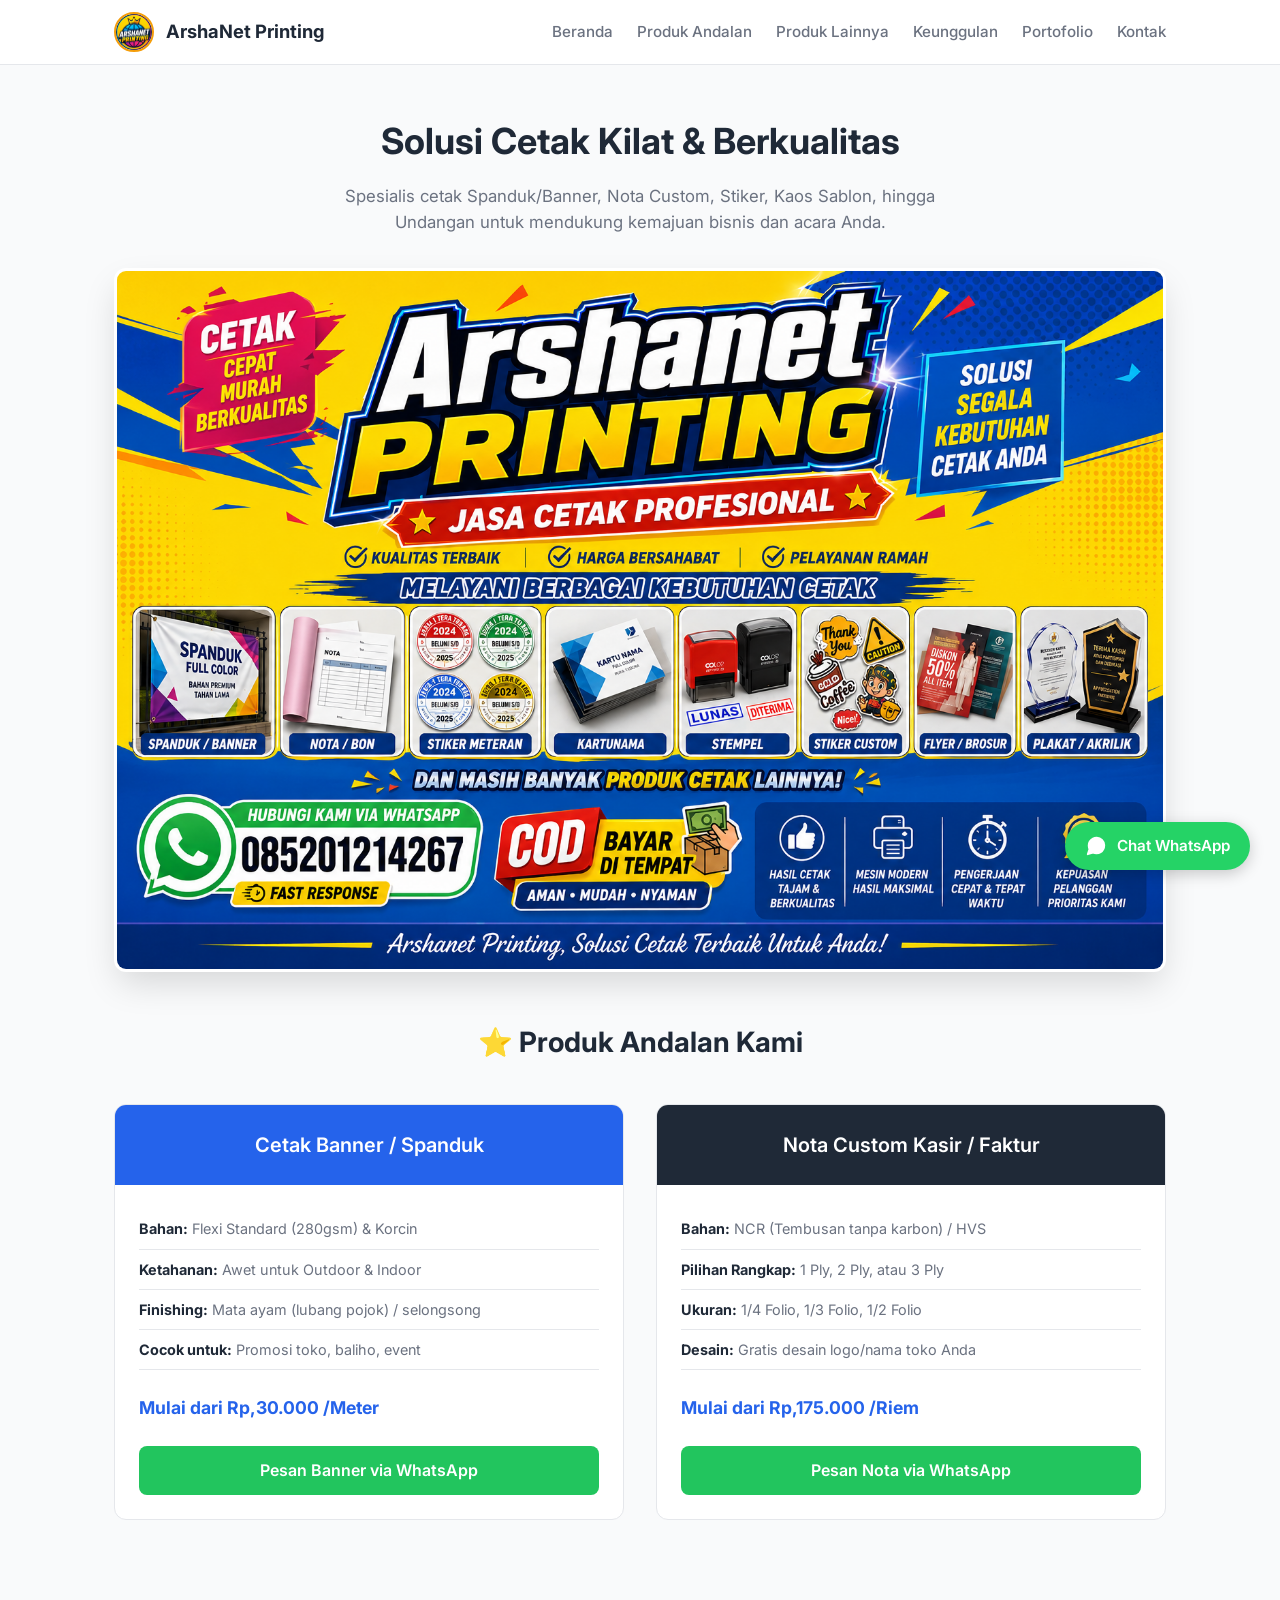
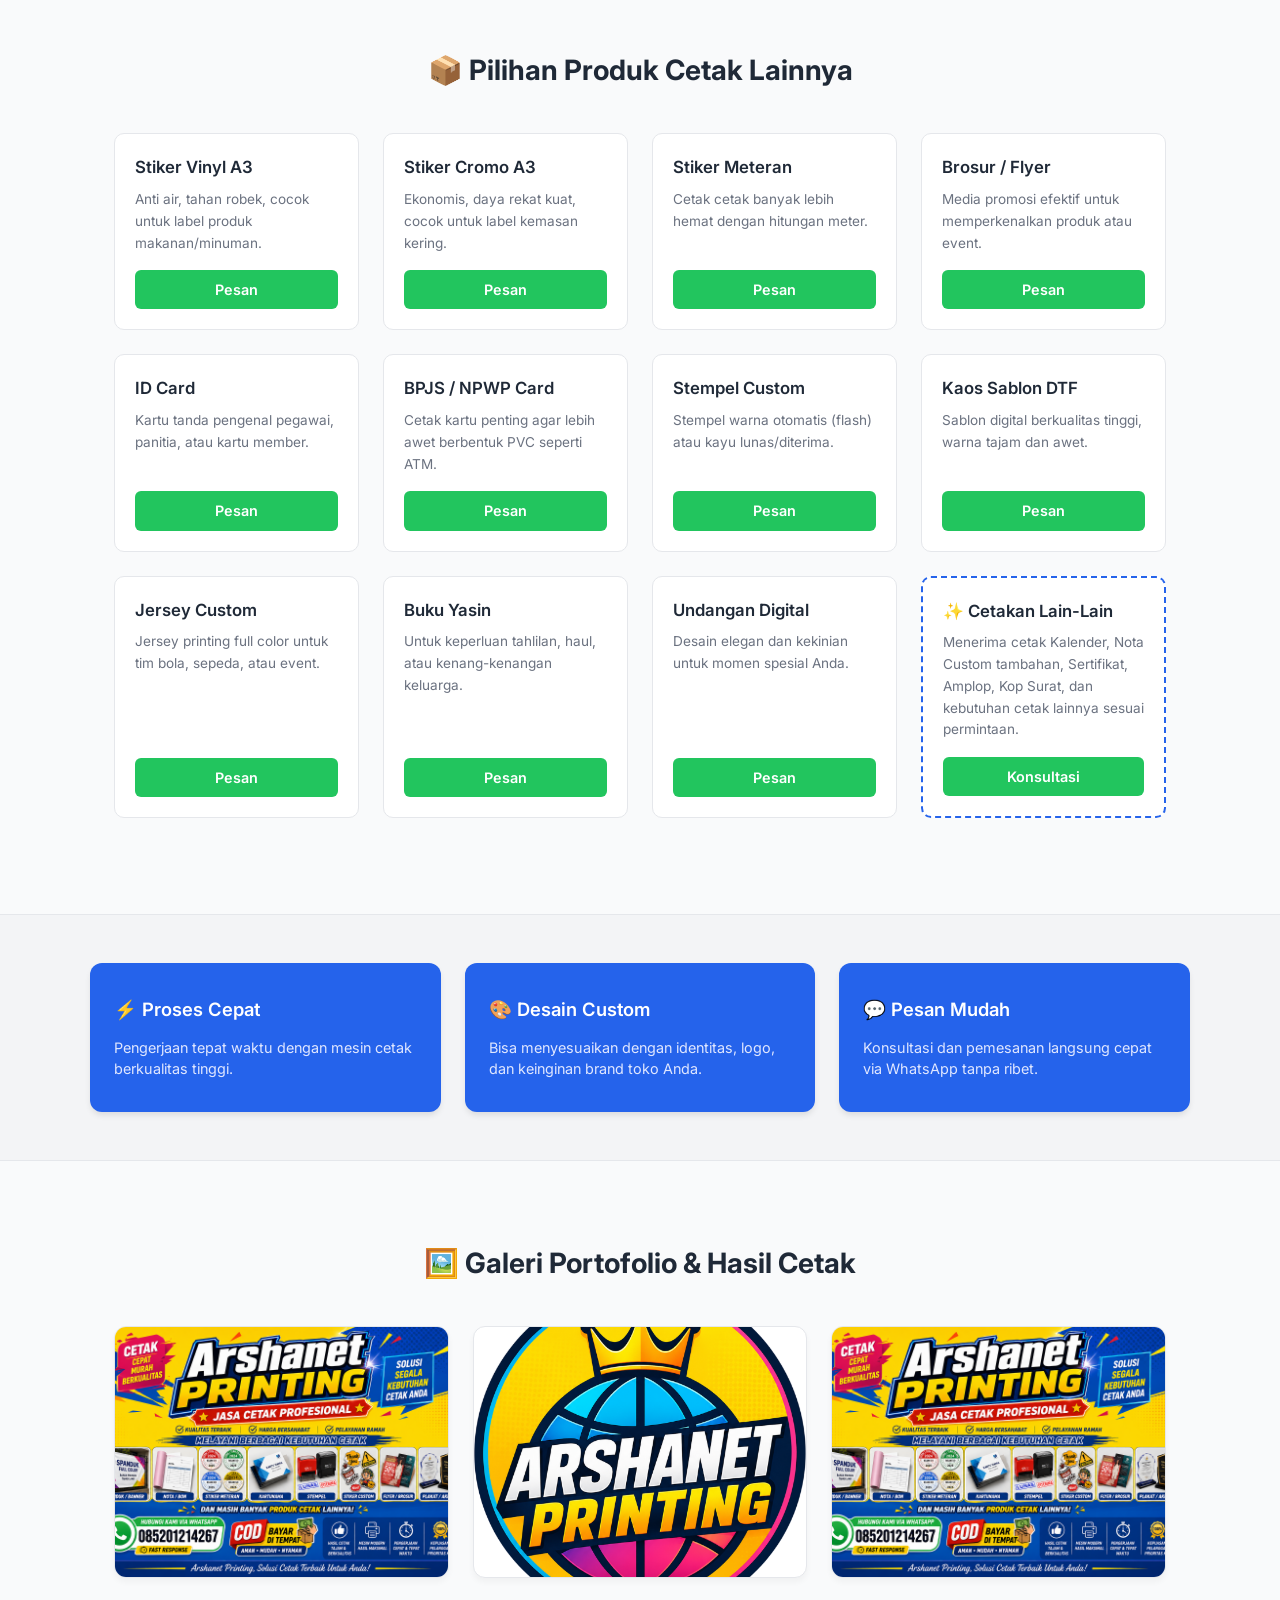
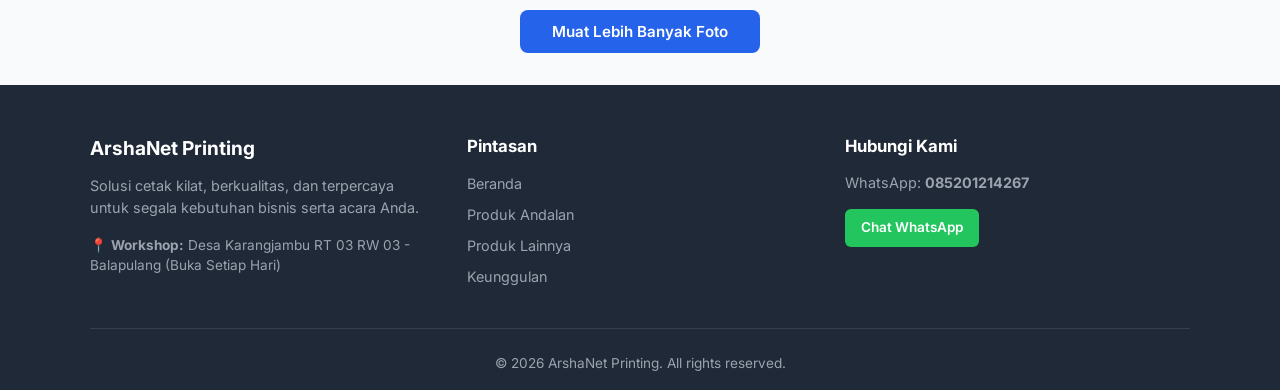
==== index.html @ dc833693 "website arshanet" ====
<!DOCTYPE html>
<html lang="id">
<head>
    <meta charset="UTF-8">
    <meta name="viewport" content="width=device-width, initial-scale=1.0">
    <title>ArshaNet Printing - Cetak Banner, Nota, Stiker & Kebutuhan Printing Lainnya</title>
    
    <!-- Menambahkan Favicon di Tab Browser -->
    <link rel="icon" type="image/jpeg" href="images/favicon.jpg">

    <!-- Google Fonts: Inter -->
    <link href="https://fonts.googleapis.com/css2?family=Inter:wght@300;400;500;600;700&display=swap" rel="stylesheet">
    <!-- Menghubungkan file CSS -->
    <link rel="stylesheet" href="css/style.css">
</head>
<body>

    <!-- Header / Navbar -->
    <header>
        <div class="nav-container">
            <a href="#" class="logo-brand">
                <img src="images/logo.jpg" alt="Logo ArshaNet Printing" class="nav-logo">
                <span>ArshaNet Printing</span>
            </a>
            <ul class="nav-links">
                <li><a href="#">Beranda</a></li>
                <li><a href="#produk">Produk Andalan</a></li>
                <li><a href="#lainnya">Produk Lainnya</a></li>
                <li><a href="#fitur">Keunggulan</a></li>
                <li><a href="#portofolio">Portofolio</a></li>
                <li><a href="kontak.html">Kontak</a></li>
            </ul>
        </div>
    </header>

    <!-- Hero Section -->
    <section class="hero">
        <h1>Solusi Cetak Kilat & Berkualitas</h1>
        <p>Spesialis cetak Spanduk/Banner, Nota Custom, Stiker, Kaos Sablon, hingga Undangan untuk mendukung kemajuan bisnis dan acara Anda.</p>
        
        <!-- Menampilkan Gambar Brosur / Banner Promosi -->
        <div class="hero-banner-container">
            <img src="images/brosur.png" alt="Promo ArshaNet Printing" class="hero-banner-img">
        </div>
    </section>

    <!-- Produk Andalan -->
    <div class="container" id="produk">
        <h2 class="section-title">⭐ Produk Andalan Kami</h2>
        
        <div class="product-grid">
            <!-- Banner / Spanduk -->
            <div class="card">
                <div class="card-header">
                    <h3>Cetak Banner / Spanduk</h3>
                </div>
                <div class="card-body">
                    <ul>
                        <li><strong>Bahan:</strong> Flexi Standard (280gsm) & Korcin</li>
                        <li><strong>Ketahanan:</strong> Awet untuk Outdoor & Indoor</li>
                        <li><strong>Finishing:</strong> Mata ayam (lubang pojok) / selongsong</li>
                        <li><strong>Cocok untuk:</strong> Promosi toko, baliho, event</li>
                    </ul>
                    <div class="price">Mulai dari Rp,30.000 /Meter</div>
                    <a href="https://wa.me/6285201214267?text=Halo%20ArshaNet%20Printing,%20saya%20ingin%20memesan%20Banner/Spanduk." class="btn" target="_blank">Pesan Banner via WhatsApp</a>
                </div>
            </div>

            <!-- Nota Custom -->
            <div class="card">
                <div class="card-header nota-header">
                    <h3>Nota Custom Kasir / Faktur</h3>
                </div>
                <div class="card-body">
                    <ul>
                        <li><strong>Bahan:</strong> NCR (Tembusan tanpa karbon) / HVS</li>
                        <li><strong>Pilihan Rangkap:</strong> 1 Ply, 2 Ply, atau 3 Ply</li>
                        <li><strong>Ukuran:</strong> 1/4 Folio, 1/3 Folio, 1/2 Folio</li>
                        <li><strong>Desain:</strong> Gratis desain logo/nama toko Anda</li>
                    </ul>
                    <div class="price">Mulai dari Rp,175.000 /Riem</div>
                    <a href="https://wa.me/6285201214267?text=Halo%20ArshaNet%20Printing,%20saya%20ingin%20memesan%20Nota%20Custom." class="btn" target="_blank">Pesan Nota via WhatsApp</a>
                </div>
            </div>
        </div>
    </div>

    <!-- Produk Lainnya -->
    <div class="container" id="lainnya">
        <h2 class="section-title">📦 Pilihan Produk Cetak Lainnya</h2>
        
        <div class="product-grid-small">
            <!-- Stiker Vinyl A3 -->
            <div class="mini-card">
                <h4>Stiker Vinyl A3</h4>
                <p>Anti air, tahan robek, cocok untuk label produk makanan/minuman.</p>
                <a href="https://wa.me/6285201214267?text=Halo%20ArshaNet%20Printing,%20saya%20ingin%20pesan%20Stiker%20Vinyl%20A3." class="btn-sm" target="_blank">Pesan</a>
            </div>

            <!-- Stiker Cromo A3 -->
            <div class="mini-card">
                <h4>Stiker Cromo A3</h4>
                <p>Ekonomis, daya rekat kuat, cocok untuk label kemasan kering.</p>
                <a href="https://wa.me/6285201214267?text=Halo%20ArshaNet%20Printing,%20saya%20ingin%20pesan%20Stiker%20Cromo%20A3." class="btn-sm" target="_blank">Pesan</a>
            </div>

            <!-- Stiker Meteran -->
            <div class="mini-card">
                <h4>Stiker Meteran</h4>
                <p>Cetak cetak banyak lebih hemat dengan hitungan meter.</p>
                <a href="https://wa.me/6285201214267?text=Halo%20ArshaNet%20Printing,%20saya%20ingin%20pesan%20Stiker%20Meteran." class="btn-sm" target="_blank">Pesan</a>
            </div>

            <!-- Brosur -->
            <div class="mini-card">
                <h4>Brosur / Flyer</h4>
                <p>Media promosi efektif untuk memperkenalkan produk atau event.</p>
                <a href="https://wa.me/6285201214267?text=Halo%20ArshaNet%20Printing,%20saya%20ingin%20pesan%20Brosur." class="btn-sm" target="_blank">Pesan</a>
            </div>

            <!-- ID Card -->
            <div class="mini-card">
                <h4>ID Card</h4>
                <p>Kartu tanda pengenal pegawai, panitia, atau kartu member.</p>
                <a href="https://wa.me/6285201214267?text=Halo%20ArshaNet%20Printing,%20saya%20ingin%20pesan%20ID%20Card." class="btn-sm" target="_blank">Pesan</a>
            </div>

            <!-- BPJS / NPWP Card -->
            <div class="mini-card">
                <h4>BPJS / NPWP Card</h4>
                <p>Cetak kartu penting agar lebih awet berbentuk PVC seperti ATM.</p>
                <a href="https://wa.me/6285201214267?text=Halo%20ArshaNet%20Printing,%20saya%20ingin%20pesan%20Kartu%20BPJS/NPWP." class="btn-sm" target="_blank">Pesan</a>
            </div>

            <!-- Stempel Custom -->
            <div class="mini-card">
                <h4>Stempel Custom</h4>
                <p>Stempel warna otomatis (flash) atau kayu lunas/diterima.</p>
                <a href="https://wa.me/6285201214267?text=Halo%20ArshaNet%20Printing,%20saya%20ingin%20pesan%20Stempel%20Custom." class="btn-sm" target="_blank">Pesan</a>
            </div>

            <!-- Kaos Sablon DTF -->
            <div class="mini-card">
                <h4>Kaos Sablon DTF</h4>
                <p>Sablon digital berkualitas tinggi, warna tajam dan awet.</p>
                <a href="https://wa.me/6285201214267?text=Halo%20ArshaNet%20Printing,%20saya%20ingin%20pesan%20Kaos%20Sablon%20DTF." class="btn-sm" target="_blank">Pesan</a>
            </div>

            <!-- Jersey Custom -->
            <div class="mini-card">
                <h4>Jersey Custom</h4>
                <p>Jersey printing full color untuk tim bola, sepeda, atau event.</p>
                <a href="https://wa.me/6285201214267?text=Halo%20ArshaNet%20Printing,%20saya%20ingin%20pesan%20Jersey%20Custom." class="btn-sm" target="_blank">Pesan</a>
            </div>
            
            <!-- Buku Yasin -->
            <div class="mini-card">
                <h4>Buku Yasin</h4>
                <p>Untuk keperluan tahlilan, haul, atau kenang-kenangan keluarga.</p>
                <a href="https://wa.me/6285201214267?text=Halo%20ArshaNet%20Printing,%20saya%20ingin%20pesan%20Buku%20Yasin." class="btn-sm" target="_blank">Pesan</a>
            </div>

            <!-- Undangan -->
            <div class="mini-card">
                <h4>Undangan Digital</h4>
                <p>Desain elegan dan kekinian untuk momen spesial Anda.</p>
                <a href="https://wa.me/6285201214267?text=Halo%20ArshaNet%20Printing,%20saya%20ingin%20pesan%20Undangan." class="btn-sm" target="_blank">Pesan</a>
            </div>

            <!-- Cetakan Lain-Lain -->
            <div class="mini-card" style="border: 2px dashed var(--primary);">
                <h4>✨ Cetakan Lain-Lain</h4>
                <p>Menerima cetak Kalender, Nota Custom tambahan, Sertifikat, Amplop, Kop Surat, dan kebutuhan cetak lainnya sesuai permintaan.</p>
                <a href="https://wa.me/6285201214267?text=Halo%20ArshaNet%20Printing,%20saya%20ingin%20konsultasi%20cetakan%20lainnya." class="btn-sm" target="_blank">Konsultasi</a>
            </div>
                </div>
    </div>

    <!-- Keunggulan -->
    <section class="features" id="fitur">
        <div class="features-grid">
            <div class="feature-item">
                <h4>⚡ Proses Cepat</h4>
                <p>Pengerjaan tepat waktu dengan mesin cetak berkualitas tinggi.</p>
            </div>
            <div class="feature-item">
                <h4>🎨 Desain Custom</h4>
                <p>Bisa menyesuaikan dengan identitas, logo, dan keinginan brand toko Anda.</p>
            </div>
            <div class="feature-item">
                <h4>💬 Pesan Mudah</h4>
                <p>Konsultasi dan pemesanan langsung cepat via WhatsApp tanpa ribet.</p>
            </div>
        </div>
    </section>

<!-- Galeri Portofolio Grid & Lightbox -->
    <div class="container" id="portofolio">
        <h2 class="section-title">🖼️ Galeri Portofolio & Hasil Cetak</h2>
        
        <!-- Grid Galeri -->
        <div class="portfolio-grid-masonry" id="portfolioGrid">
            <!-- Item 1 -->
            <div class="portfolio-card" onclick="openLightbox('images/brosur.png', 'Banner & Spanduk Outdoor')">
                <img src="images/brosur.png" alt="Banner & Spanduk">
            </div>

            <!-- Item 2 -->
            <div class="portfolio-card" onclick="openLightbox('images/logo.jpg', 'Nota Kasir & Faktur Custom')">
                <img src="images/logo.jpg" alt="Nota Custom">
            </div>

            <!-- Item 3 -->
            <div class="portfolio-card" onclick="openLightbox('images/brosur.png', 'Kaos Sablon DTF')">
                <img src="images/brosur.png" alt="Kaos Sablon DTF">
            </div>

            <!-- Item 4 (Awalnya tersembunyi) -->
            <div class="portfolio-card hidden-item" onclick="openLightbox('images/logo.jpg', 'Stiker Vinyl & Cromo A3')">
                <img src="images/logo.jpg" alt="Stiker Custom">
            </div>

            <!-- Item 5 -->
            <div class="portfolio-card hidden-item" onclick="openLightbox('images/brosur.png', 'ID Card & Kartu Member')">
                <img src="images/brosur.png" alt="ID Card">
            </div>

            <!-- Item 6 -->
            <div class="portfolio-card hidden-item" onclick="openLightbox('images/logo.jpg', 'Stempel Otomatis / Flash')">
                <img src="images/logo.jpg" alt="Stempel Custom">
            </div>
            <div class="portfolio-card hidden-item" onclick="openLightbox('images/logo.jpg', 'Stempel Otomatis / Flash')">
                <img src="images/logo.jpg" alt="Stempel Custom">
            </div>
            <div class="portfolio-card hidden-item" onclick="openLightbox('images/logo.jpg', 'Stempel Otomatis / Flash')">
                <img src="images/logo.jpg" alt="Stempel Custom">
            </div>
            <div class="portfolio-card hidden-item" onclick="openLightbox('images/logo.jpg', 'Stempel Otomatis / Flash')">
                <img src="images/logo.jpg" alt="Stempel Custom">
            </div>
            <div class="portfolio-card hidden-item" onclick="openLightbox('images/logo.jpg', 'Stempel Otomatis / Flash')">
                <img src="images/logo.jpg" alt="Stempel Custom">
            </div>
            <div class="portfolio-card hidden-item" onclick="openLightbox('images/logo.jpg', 'Stempel Otomatis / Flash')">
                <img src="images/logo.jpg" alt="Stempel Custom">
            </div>
            <div class="portfolio-card hidden-item" onclick="openLightbox('images/logo.jpg', 'Stempel Otomatis / Flash')">
                <img src="images/logo.jpg" alt="Stempel Custom">
            </div>
            <div class="portfolio-card hidden-item" onclick="openLightbox('images/logo.jpg', 'Stempel Otomatis / Flash')">
                <img src="images/logo.jpg" alt="Stempel Custom">
            </div>
            <div class="portfolio-card hidden-item" onclick="openLightbox('images/logo.jpg', 'Stempel Otomatis / Flash')">
                <img src="images/logo.jpg" alt="Stempel Custom">
            </div>
            <div class="portfolio-card hidden-item" onclick="openLightbox('images/logo.jpg', 'Stempel Otomatis / Flash')">
                <img src="images/logo.jpg" alt="Stempel Custom">
            </div>

        </div>

        <!-- Tombol "Load More" -->
        <div class="load-more-container" id="loadMoreContainer">
            <button class="btn-load-more" id="loadMoreBtn">Muat Lebih Banyak Foto</button>
        </div>
    </div>

<!-- Footer -->
    <footer id="kontak" class="footer-section">
        <div class="footer-container">
            <!-- Kolom 1: Info & Alamat -->
            <div class="footer-col">
                <h3>ArshaNet Printing</h3>
                <p>Solusi cetak kilat, berkualitas, dan terpercaya untuk segala kebutuhan bisnis serta acara Anda.</p>
                <p class="footer-address">
                    📍 <strong>Workshop:</strong> Desa Karangjambu RT 03 RW 03 - Balapulang (Buka Setiap Hari)
                </p>
            </div>

            <!-- Kolom 2: Pintasan Menu (Quick Links) -->
            <div class="footer-col">
                <h4>Pintasan</h4>
                <ul class="footer-links">
                    <li><a href="#">Beranda</a></li>
                    <li><a href="#produk">Produk Andalan</a></li>
                    <li><a href="#lainnya">Produk Lainnya</a></li>
                    <li><a href="#fitur">Keunggulan</a></li>
                </ul>
            </div>

            <!-- Kolom 3: Kontak Cepat -->
            <div class="footer-col">
                <h4>Hubungi Kami</h4>
                <p>WhatsApp: <strong>085201214267</strong></p>
                <a href="https://wa.me/6285201214267?text=Halo%20ArshaNet%20Printing,%20saya%20ingin%20bertanya%20mengenai%20layanan%20cetak." class="footer-wa-btn" target="_blank">Chat WhatsApp</a>
            </div>
        </div>

        <div class="footer-bottom">
            <p>&copy; <span id="year"></span> ArshaNet Printing. All rights reserved.</p>
        </div>
    </footer>

    <!-- Menghubungkan file JavaScript -->
    <script src="js/script.js"></script>
    <!-- Tombol WhatsApp Melayang -->
    <a href="https://wa.me/6285201214267?text=Halo%20ArshaNet%20Printing,%20saya%20ingin%20bertanya%20mengenai%20layanan%20cetak." class="floating-wa" target="_blank">
        <!-- Icon WhatsApp Sederhana (SVG) -->
        <svg xmlns="http://www.w3.org/2000/svg" width="24" height="24" viewBox="0 0 24 24" fill="none" stroke="currentColor" stroke-width="2" stroke-linecap="round" stroke-linejoin="round"><path d="M21 11.5a8.38 8.38 0 0 1-.9 3.8 8.5 8.5 0 0 1-7.6 4.7 8.38 8.38 0 0 1-3.8-.9L3 21l1.9-5.7a8.38 8.38 0 0 1-.9-3.8 8.5 8.5 0 0 1 4.7-7.6 8.38 8.38 0 0 1 3.8-.9h.5a8.48 8.48 0 0 1 8 8v.5z"/></svg>
        <span>Chat WhatsApp</span>
    </a>
</body>
</html>
---- css/style.css ----
:root {
    --primary: #2563eb;
    --primary-dark: #1d4ed8;
    --accent: #f59e0b;
    --dark: #1f2937;
    --light: #f9fafb;
    --gray: #6b7280;
    --border: #e5e7eb;
}

* {
    margin: 0;
    padding: 0;
    box-sizing: border-box;
    font-family: 'Inter', sans-serif;
}

body {
    background-color: var(--light);
    color: var(--dark);
    line-height: 1.6;
}

/* Navbar & Logo */
header {
    background: #ffffff;
    border-bottom: 1px solid var(--border);
    position: sticky;
    top: 0;
    z-index: 100;
}

.nav-container {
    max-width: 1100px;
    margin: 0 auto;
    padding: 0.75rem 1.5rem;
    display: flex;
    justify-content: space-between;
    align-items: center;
}

.logo-brand {
    display: flex;
    align-items: center;
    gap: 0.75rem;
    text-decoration: none;
    color: var(--dark);
    font-size: 1.15rem;
    font-weight: 700;
}

.nav-logo {
    width: 40px;
    height: 40px;
    border-radius: 50%;
    object-fit: cover;
    border: 2px solid var(--accent);
}

.nav-links {
    display: flex;
    gap: 1.5rem;
    list-style: none;
}

.nav-links a {
    text-decoration: none;
    color: var(--gray);
    font-weight: 500;
    font-size: 0.95rem;
    transition: color 0.2s;
}

.nav-links a:hover {
    color: var(--primary);
}

/* Hero Section */
.hero {
    max-width: 1100px;
    margin: 0 auto;
    padding: 3rem 1.5rem 1rem 1.5rem;
    text-align: center;
}

.hero h1 {
    font-size: 2.25rem;
    font-weight: 700;
    margin-bottom: 0.75rem;
    color: var(--dark);
}

.hero p {
    font-size: 1.05rem;
    color: var(--gray);
    max-width: 600px;
    margin: 0 auto 2rem auto;
}

/* Perbesar container dan gambar brosur agar pas sesuai layout */
.hero-banner-container {
    max-width: 100%; /* Memaksimalkan lebar mengikuti layout utama */
    width: 100%;
    margin: 0 auto;
    border-radius: 12px;
    overflow: hidden;
    box-shadow: 0 15px 35px -5px rgba(0, 0, 0, 0.15);
    border: 3px solid #ffffff;
    background-color: #ffffff;
}

.hero-banner-img {
    width: 100%;
    height: auto;
    display: block;
    object-fit: cover;
}

/* Featured Products Grid */
.container {
    max-width: 1100px;
    margin: 0 auto;
    padding: 2rem 1.5rem;
}

.section-title {
    text-align: center;
    font-size: 1.75rem;
    font-weight: 700;
    margin-bottom: 2.5rem;
}

.product-grid {
    display: grid;
    grid-template-columns: repeat(auto-fit, minmax(300px, 1fr));
    gap: 2rem;
    margin-bottom: 4rem;
}

.card {
    background: #ffffff;
    border: 1px solid var(--border);
    border-radius: 12px;
    overflow: hidden;
    transition: transform 0.2s, box-shadow 0.2s;
}

.card:hover {
    transform: translateY(-4px);
    box-shadow: 0 10px 25px -5px rgba(0, 0, 0, 0.05);
}

.card-header {
    background: var(--primary);
    color: white;
    padding: 1.5rem;
    text-align: center;
}

.nota-header {
    background-color: var(--dark) !important;
}

.card-header h3 {
    font-size: 1.25rem;
    font-weight: 600;
}

.card-body {
    padding: 1.5rem;
}

.card-body ul {
    list-style: none;
    margin-bottom: 1.5rem;
}

.card-body ul li {
    padding: 0.5rem 0;
    border-bottom: 1px solid var(--border);
    font-size: 0.9rem;
    color: var(--gray);
}

.card-body ul li strong {
    color: var(--dark);
}

.price {
    font-size: 1.1rem;
    font-weight: 700;
    color: var(--primary);
    margin-bottom: 1.5rem;
}

.btn {
    display: block;
    width: 100%;
    background: #22c55e;
    color: white;
    text-align: center;
    padding: 0.75rem;
    border-radius: 8px;
    text-decoration: none;
    font-weight: 600;
    transition: background 0.2s;
}

.btn:hover {
    background: #16a34a;
}

/* Keunggulan dengan Format Kotak-Kotak */
.features {
    background: #f3f4f6; /* Background luar abu-abu terang */
    padding: 3rem 1.5rem;
    margin-bottom: 3rem;
    border-top: 1px solid var(--border);
    border-bottom: 1px solid var(--border);
}

.features-grid {
    max-width: 1100px;
    margin: 0 auto;
    display: grid;
    grid-template-columns: repeat(auto-fit, minmax(280px, 1fr));
    gap: 1.5rem;
}

.feature-item {
    background: var(--primary); /* Kotak berlatar belakang biru */
    color: white;
    padding: 2rem 1.5rem;
    border-radius: 12px;
    text-align: left; /* Bisa diubah ke 'center' jika ingin di tengah */
    box-shadow: 0 4px 6px -1px rgba(0, 0, 0, 0.1);
    transition: transform 0.2s, box-shadow 0.2s;
}

.feature-item:hover {
    transform: translateY(-4px);
    box-shadow: 0 10px 15px -3px rgba(0, 0, 0, 0.15);
}

.feature-item h4 {
    color: white;
    font-size: 1.15rem;
    margin-bottom: 0.75rem;
    font-weight: 600;
}

.feature-item p {
    color: #e0e7ff; /* Teks putih kebiruan agar nyaman dibaca */
    font-size: 0.9rem;
    line-height: 1.5;
}

/* Footer Modern Styling */
.footer-section {
    background: var(--dark);
    color: white;
    padding: 3rem 1.5rem 1rem 1.5rem;
    font-size: 0.9rem;
}

.footer-container {
    max-width: 1100px;
    margin: 0 auto;
    display: grid;
    grid-template-columns: repeat(auto-fit, minmax(250px, 1fr));
    gap: 2rem;
    padding-bottom: 2rem;
    border-bottom: 1px solid rgba(255, 255, 255, 0.1);
}

.footer-col h3 {
    font-size: 1.2rem;
    margin-bottom: 0.75rem;
    color: white;
}

.footer-col h4 {
    font-size: 1.05rem;
    margin-bottom: 0.75rem;
    color: white;
}

.footer-col p {
    color: #9ca3af;
    margin-bottom: 0.5rem;
    line-height: 1.5;
}

.footer-address {
    margin-top: 1rem;
    font-size: 0.85rem;
}

.footer-links {
    list-style: none;
}

.footer-links li {
    margin-bottom: 0.5rem;
}

.footer-links a {
    color: #9ca3af;
    text-decoration: none;
    transition: color 0.2s;
}

.footer-links a:hover {
    color: white;
}

.footer-wa-btn {
    display: inline-block;
    background: #22c55e;
    color: white;
    padding: 0.5rem 1rem;
    border-radius: 6px;
    text-decoration: none;
    font-weight: 600;
    font-size: 0.85rem;
    margin-top: 0.5rem;
    transition: background 0.2s;
}

.footer-wa-btn:hover {
    background: #16a34a;
}

.footer-bottom {
    max-width: 1100px;
    margin: 0 auto;
    padding-top: 1.5rem;
    text-align: center;
    color: #9ca3af;
    font-size: 0.85rem;
}

/* Responsive */
@media (max-width: 768px) {
    .hero h1 {
        font-size: 1.8rem;
    }
    .nav-links {
        display: none;
    }
}

/* Product Grid Small (Untuk Produk Lainnya) */
.product-grid-small {
    display: grid;
    grid-template-columns: repeat(auto-fit, minmax(220px, 1fr));
    gap: 1.5rem;
    margin-bottom: 4rem;
}

.mini-card {
    background: #ffffff;
    border: 1px solid var(--border);
    border-radius: 10px;
    padding: 1.25rem;
    display: flex;
    flex-direction: column;
    justify-content: space-between;
    transition: transform 0.2s, box-shadow 0.2s;
}

.mini-card:hover {
    transform: translateY(-3px);
    box-shadow: 0 8px 20px -4px rgba(0, 0, 0, 0.05);
    border-color: var(--primary);
}

.mini-card h4 {
    font-size: 1.05rem;
    font-weight: 600;
    margin-bottom: 0.5rem;
    color: var(--dark);
}

.mini-card p {
    font-size: 0.85rem;
    color: var(--gray);
    margin-bottom: 1rem;
    flex-grow: 1;
}

.btn-sm {
    display: block;
    width: 100%;
    background: #22c55e;
    color: white;
    text-align: center;
    padding: 0.5rem;
    border-radius: 6px;
    text-decoration: none;
    font-weight: 600;
    font-size: 0.9rem;
    transition: background 0.2s;
}

.btn-sm:hover {
    background: #16a34a;
}


/* Halaman Kontak Styling */
.contact-header {
    max-width: 1100px;
    margin: 0 auto;
    padding: 3rem 1.5rem 1rem 1.5rem;
    text-align: center;
}

.contact-header h1 {
    font-size: 2.25rem;
    font-weight: 700;
    margin-bottom: 0.75rem;
    color: var(--dark);
}

.contact-header p {
    font-size: 1.05rem;
    color: var(--gray);
    max-width: 600px;
    margin: 0 auto;
}

.contact-container {
    max-width: 1100px;
    margin: 0 auto 4rem auto;
    padding: 0 1.5rem;
    display: grid;
    grid-template-columns: repeat(auto-fit, minmax(300px, 1fr));
    gap: 2rem;
}

.contact-info-card, .contact-map-card {
    background: #ffffff;
    border: 1px solid var(--border);
    border-radius: 12px;
    padding: 2rem;
    box-shadow: 0 4px 6px -1px rgba(0, 0, 0, 0.05);
}

.contact-info-card h3, .contact-map-card h3 {
    font-size: 1.25rem;
    font-weight: 600;
    margin-bottom: 1.25rem;
    color: var(--dark);
    border-bottom: 2px solid var(--border);
    padding-bottom: 0.75rem;
}

.contact-list {
    list-style: none;
    margin-bottom: 1.5rem;
}

.contact-list li {
    margin-bottom: 1rem;
    color: var(--gray);
    font-size: 0.95krem;
    line-height: 1.5;
}

.contact-list li strong {
    color: var(--dark);
}

.map-responsive {
    position: relative;
    overflow: hidden;
    border-radius: 8px;
    border: 1px solid var(--border);
}

/* Floating WhatsApp Button Styling */
.floating-wa {
    position: fixed;
    bottom: 30px;
    right: 30px;
    background: #25d366;
    color: white;
    padding: 12px 20px;
    border-radius: 50px;
    display: flex;
    align-items: center;
    gap: 10px;
    font-weight: 600;
    font-size: 0.95rem;
    box-shadow: 0 4px 15px rgba(0, 0, 0, 0.2);
    z-index: 999;
    text-decoration: none;
    transition: transform 0.2s ease, background 0.2s ease, box-shadow 0.2s ease;
}

.floating-wa svg {
    width: 22px;
    height: 22px;
    fill: white;
}

.floating-wa:hover {
    transform: scale(1.05);
    background: #22bf5b;
    box-shadow: 0 6px 20px rgba(0, 0, 0, 0.25);
}

/* Penyesuaian untuk layar HP kecil agar tidak terlalu memakan tempat */
@media (max-width: 480px) {
    .floating-wa {
        bottom: 20px;
        right: 20px;
        padding: 10px 16px;
        font-size: 0.85rem;
    }
}

/* Mengaktifkan pengguliran halus saat mengklik menu navigasi */
html {
    scroll-behavior: smooth;
}

/* Pengaturan Awal untuk Animasi Fade In */
.fade-in {
    opacity: 0;
    transform: translateY(20px);
    transition: opacity 0.8s ease-out, transform 0.8s ease-out;
}

/* Saat elemen masuk ke layar (diaktifkan oleh JavaScript) */
.fade-in.appear {
    opacity: 1;
    transform: translateY(0);
}

/* Styling Grid Portofolio Modern */
.portfolio-grid-masonry {
    display: grid;
    grid-template-columns: repeat(auto-fit, minmax(280px, 1fr));
    gap: 1.5rem;
    margin-bottom: 2rem;
}

.portfolio-card {
    background: #ffffff;
    border: 1px solid var(--border);
    border-radius: 12px;
    overflow: hidden;
    cursor: pointer;
    transition: transform 0.3s ease, box-shadow 0.3s ease;
    box-shadow: 0 4px 6px rgba(0, 0, 0, 0.04);
}

.portfolio-card:hover {
    transform: translateY(-5px);
    box-shadow: 0 10px 20px rgba(0, 0, 0, 0.08);
}

.portfolio-card img {
    width: 100%;
    height: 250px; /* Tinggi sedikit disesuaikan agar pas tanpa teks */
    object-fit: cover;
    display: block;
    transition: transform 0.3s ease;
}

.portfolio-card:hover img {
    transform: scale(1.03);
}

/* Kelas untuk menyembunyikan item sebelum tombol Load More diklik */
.hidden-item {
    display: none;
}

/* Kelas untuk menyembunyikan item sebelum tombol Load More diklik */
.hidden-item {
    display: none;
}

/* Tombol Load More */
.load-more-container {
    text-align: center;
    margin-top: 2rem;
}

.btn-load-more {
    background: var(--primary);
    color: white;
    border: none;
    padding: 0.75rem 2rem;
    font-size: 0.95rem;
    font-weight: 600;
    border-radius: 8px;
    cursor: pointer;
    transition: background 0.2s, transform 0.2s;
}

.btn-load-more:hover {
    background: var(--primary-dark);
    transform: translateY(-2px);
}

/* Styling Lightbox (Pop-up Zoom) agar pas di tengah layar */
.lightbox {
    display: none;
    position: fixed;
    z-index: 1000;
    left: 0;
    top: 0;
    width: 100%;
    height: 100%;
    background-color: rgba(0, 0, 0, 0.9);
    
    /* Menggunakan Flexbox untuk memposisikan konten tepat di tengah */
    display: none; /* Default tetap disembunyikan, nanti diubah via JS menjadi 'flex' */
    justify-content: center;
    align-items: center;
    flex-direction: column;
    padding: 20px;
}

.lightbox-content {
    max-width: 90%;
    max-height: 80vh;
    border-radius: 8px;
    object-fit: contain;
    box-shadow: 0 5px 25px rgba(0, 0, 0, 0.5);
}

.lightbox-caption {
    margin-top: 15px;
    text-align: center;
    color: #ffffff;
    font-size: 1.1rem;
    font-weight: 500;
}

.lightbox-close {
    position: absolute;
    top: 20px;
    right: 30px;
    color: #f1f1f1;
    font-size: 45px;
    font-weight: bold;
    cursor: pointer;
    transition: color 0.2s;
    z-index: 1001;
}

.lightbox-close:hover {
    color: var(--accent);
}
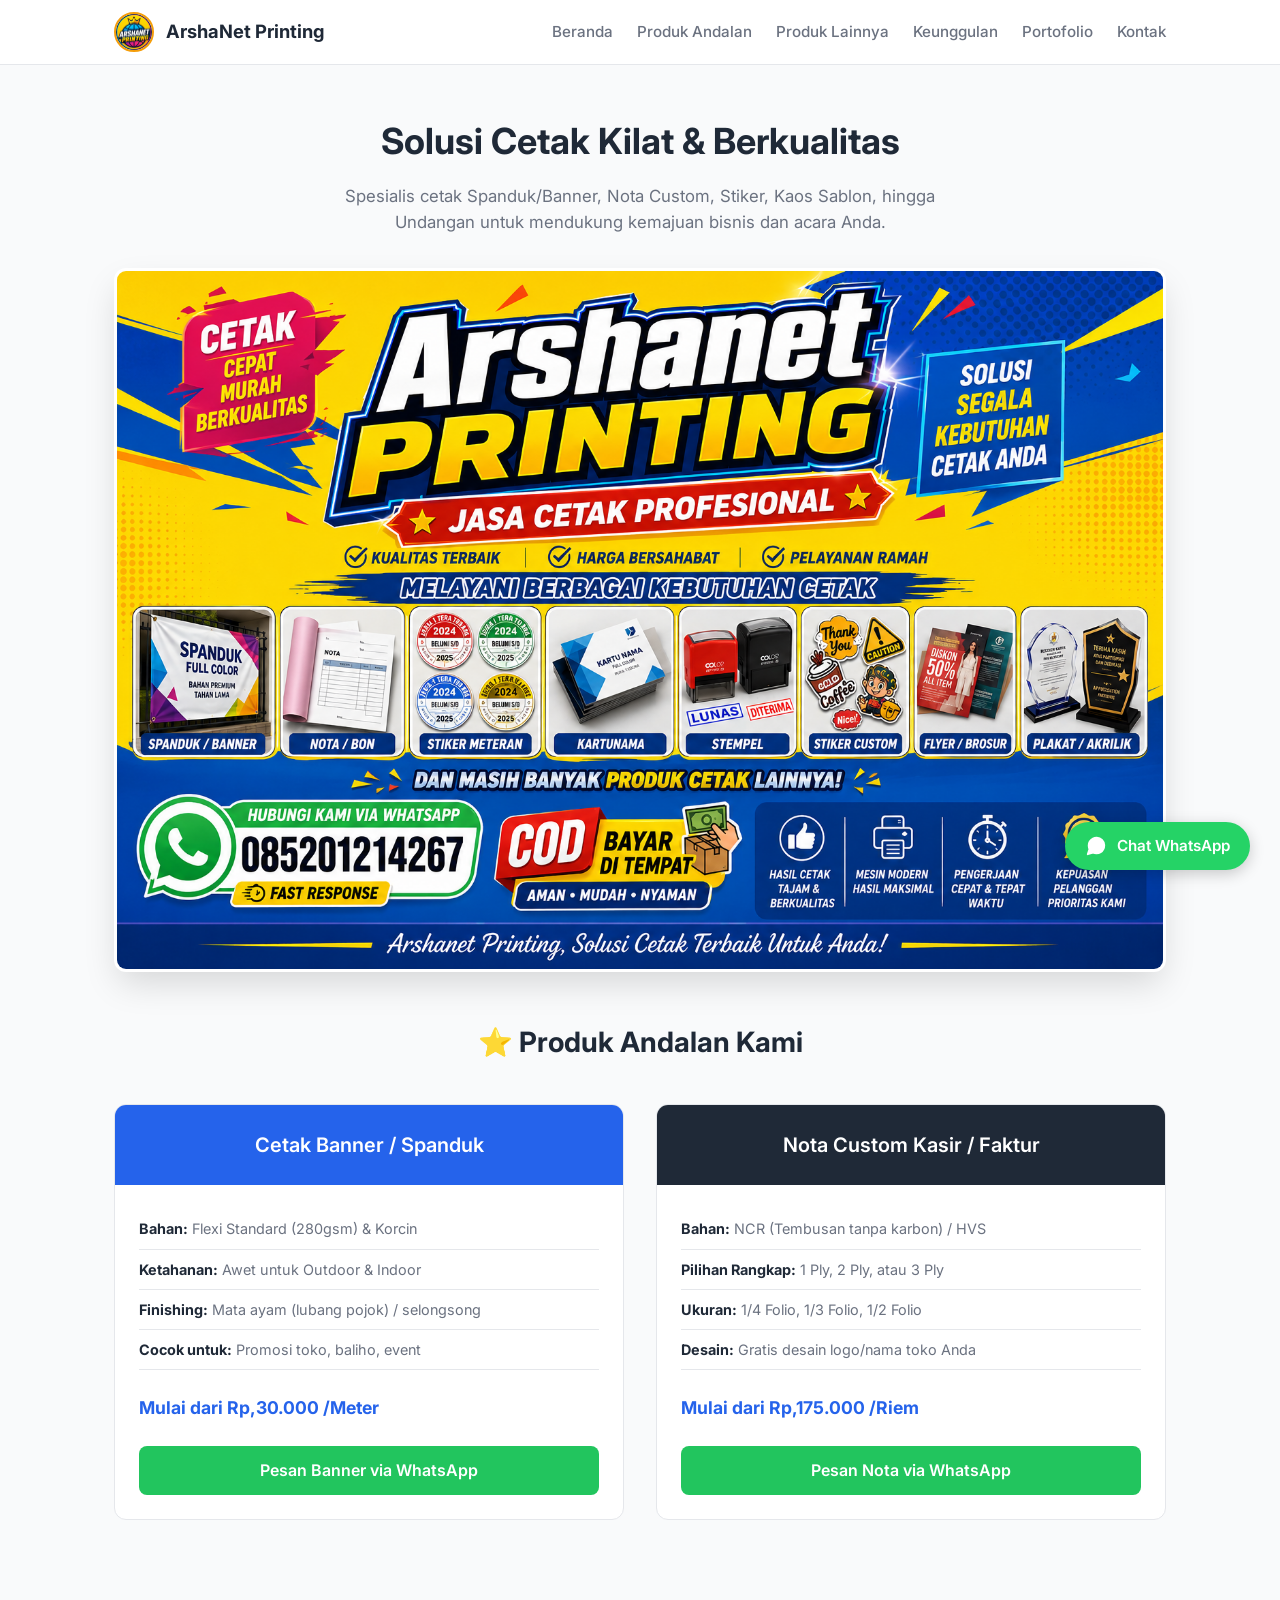
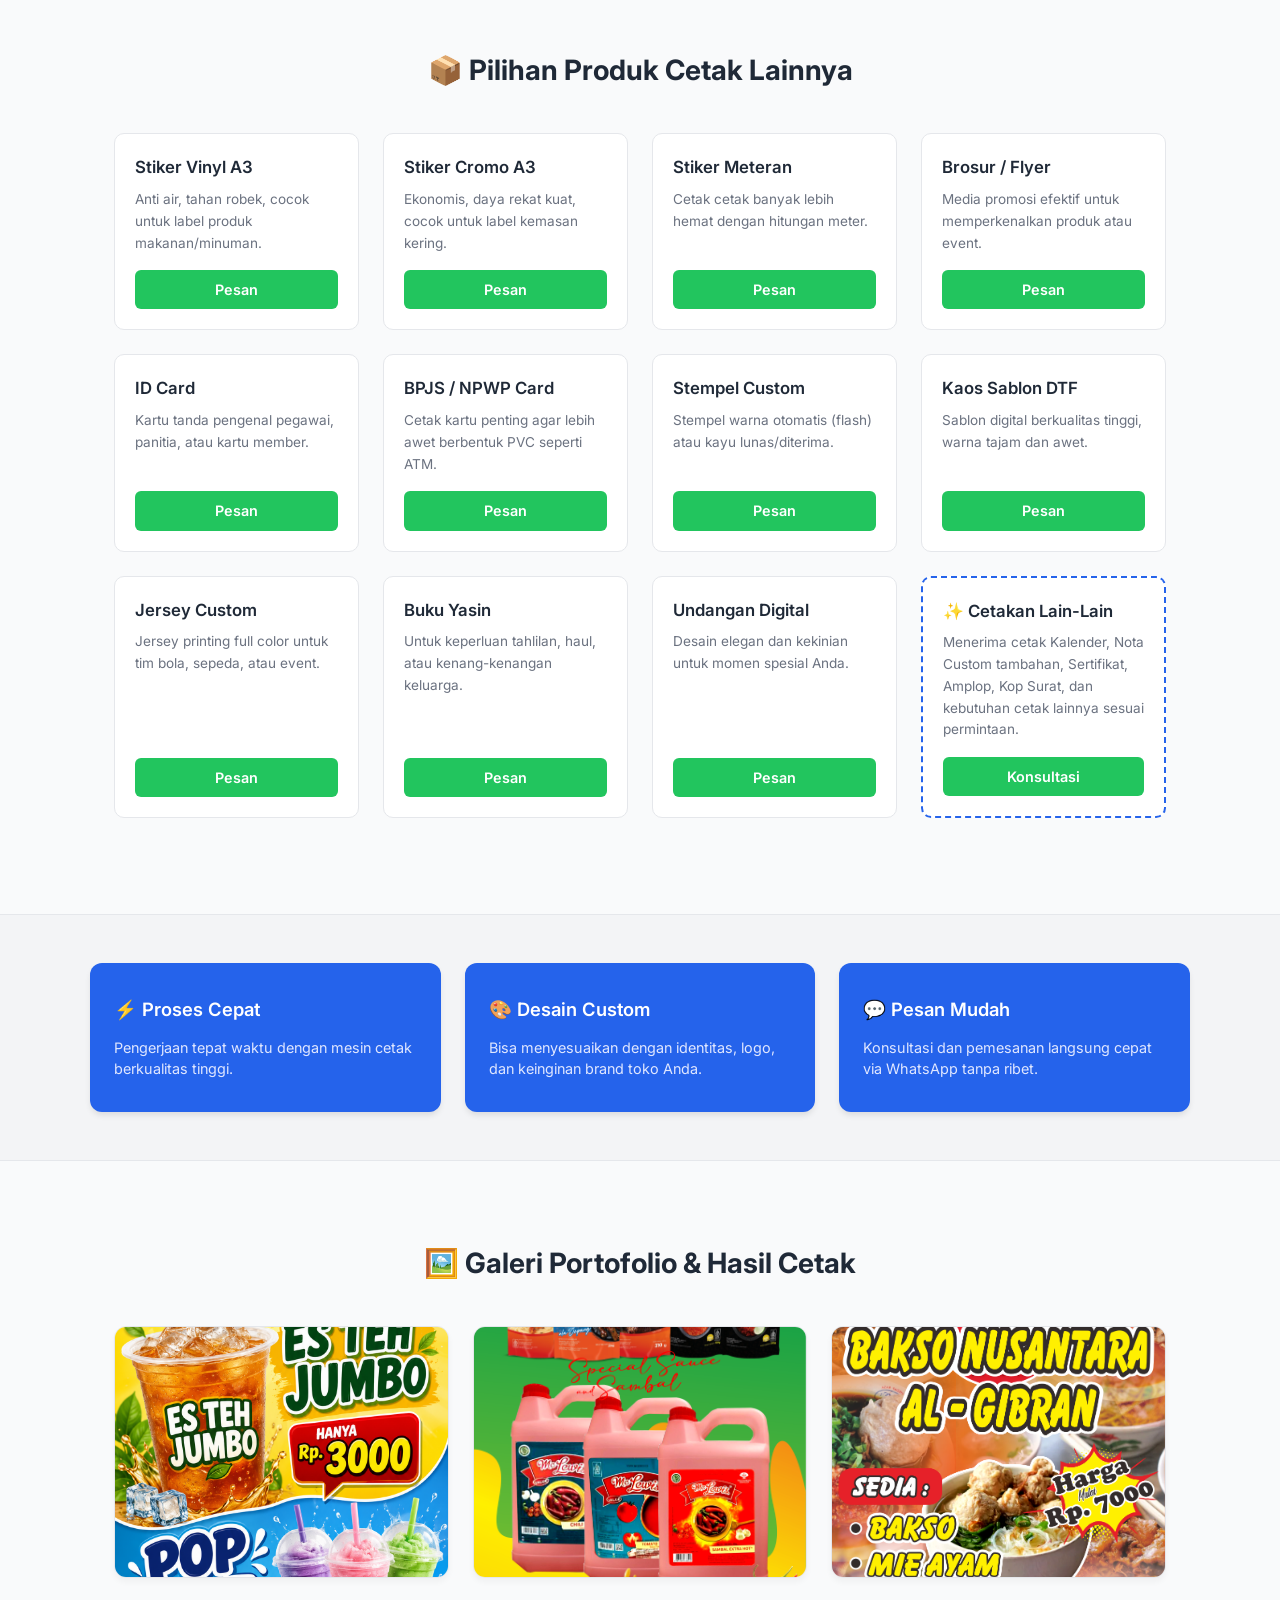
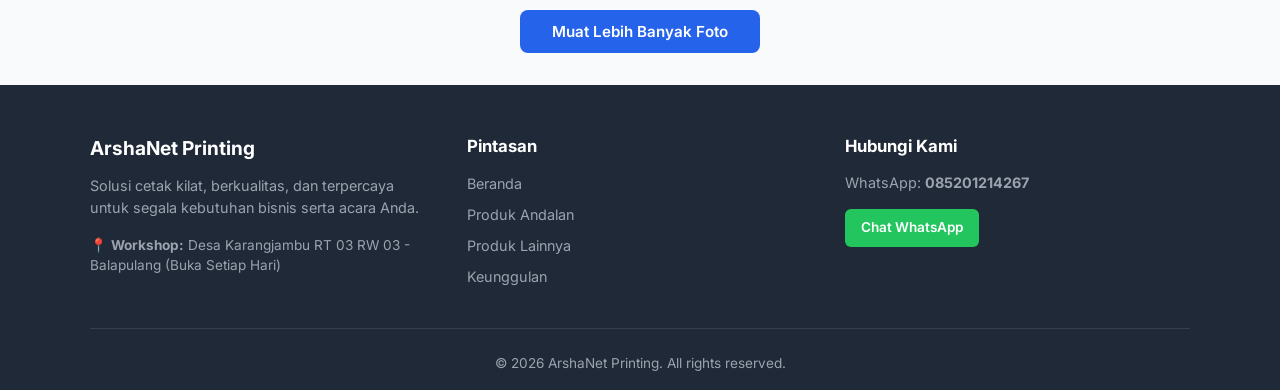
==== commit 23ca59ab: "ubah portofolio" ====
--- a/index.html
+++ b/index.html
@@ -201,60 +201,60 @@
         <!-- Grid Galeri -->
         <div class="portfolio-grid-masonry" id="portfolioGrid">
             <!-- Item 1 -->
-            <div class="portfolio-card" onclick="openLightbox('images/brosur.png', 'Banner & Spanduk Outdoor')">
-                <img src="images/brosur.png" alt="Banner & Spanduk">
+            <div class="portfolio-card" onclick="openLightbox('portofolio/1.png')">
+                <img src="portofolio/1.png" alt="Banner & Spanduk">
             </div>
 
             <!-- Item 2 -->
-            <div class="portfolio-card" onclick="openLightbox('images/logo.jpg', 'Nota Kasir & Faktur Custom')">
-                <img src="images/logo.jpg" alt="Nota Custom">
+            <div class="portfolio-card" onclick="openLightbox('portofolio/2.png')">
+                <img src="portofolio/2.png" alt="Nota Custom">
             </div>
 
             <!-- Item 3 -->
-            <div class="portfolio-card" onclick="openLightbox('images/brosur.png', 'Kaos Sablon DTF')">
-                <img src="images/brosur.png" alt="Kaos Sablon DTF">
+            <div class="portfolio-card" onclick="openLightbox('portofolio/3.png')">
+                <img src="portofolio/3.png" alt="Kaos Sablon DTF">
             </div>
 
             <!-- Item 4 (Awalnya tersembunyi) -->
-            <div class="portfolio-card hidden-item" onclick="openLightbox('images/logo.jpg', 'Stiker Vinyl & Cromo A3')">
-                <img src="images/logo.jpg" alt="Stiker Custom">
+            <div class="portfolio-card hidden-item" onclick="openLightbox('portofolio/4.png')">
+                <img src="portofolio/4.png" alt="Stiker Custom">
             </div>
 
             <!-- Item 5 -->
-            <div class="portfolio-card hidden-item" onclick="openLightbox('images/brosur.png', 'ID Card & Kartu Member')">
-                <img src="images/brosur.png" alt="ID Card">
+            <div class="portfolio-card hidden-item" onclick="openLightbox('portofolio/5.png')">
+                <img src="portofolio/5.png" alt="ID Card">
             </div>
 
             <!-- Item 6 -->
-            <div class="portfolio-card hidden-item" onclick="openLightbox('images/logo.jpg', 'Stempel Otomatis / Flash')">
-                <img src="images/logo.jpg" alt="Stempel Custom">
-            </div>
-            <div class="portfolio-card hidden-item" onclick="openLightbox('images/logo.jpg', 'Stempel Otomatis / Flash')">
-                <img src="images/logo.jpg" alt="Stempel Custom">
-            </div>
-            <div class="portfolio-card hidden-item" onclick="openLightbox('images/logo.jpg', 'Stempel Otomatis / Flash')">
-                <img src="images/logo.jpg" alt="Stempel Custom">
-            </div>
-            <div class="portfolio-card hidden-item" onclick="openLightbox('images/logo.jpg', 'Stempel Otomatis / Flash')">
-                <img src="images/logo.jpg" alt="Stempel Custom">
-            </div>
-            <div class="portfolio-card hidden-item" onclick="openLightbox('images/logo.jpg', 'Stempel Otomatis / Flash')">
-                <img src="images/logo.jpg" alt="Stempel Custom">
-            </div>
-            <div class="portfolio-card hidden-item" onclick="openLightbox('images/logo.jpg', 'Stempel Otomatis / Flash')">
-                <img src="images/logo.jpg" alt="Stempel Custom">
-            </div>
-            <div class="portfolio-card hidden-item" onclick="openLightbox('images/logo.jpg', 'Stempel Otomatis / Flash')">
-                <img src="images/logo.jpg" alt="Stempel Custom">
-            </div>
-            <div class="portfolio-card hidden-item" onclick="openLightbox('images/logo.jpg', 'Stempel Otomatis / Flash')">
-                <img src="images/logo.jpg" alt="Stempel Custom">
-            </div>
-            <div class="portfolio-card hidden-item" onclick="openLightbox('images/logo.jpg', 'Stempel Otomatis / Flash')">
-                <img src="images/logo.jpg" alt="Stempel Custom">
-            </div>
-            <div class="portfolio-card hidden-item" onclick="openLightbox('images/logo.jpg', 'Stempel Otomatis / Flash')">
-                <img src="images/logo.jpg" alt="Stempel Custom">
+            <div class="portfolio-card hidden-item" onclick="openLightbox('portofolio/6.png')">
+                <img src="portofolio/6.png" alt="Stempel Custom">
+            </div>
+            <div class="portfolio-card hidden-item" onclick="openLightbox('portofolio/7.png')">
+                <img src="portofolio/7.png" alt="Stempel Custom">
+            </div>
+            <div class="portfolio-card hidden-item" onclick="openLightbox('portofolio/8.png')">
+                <img src="portofolio/8.png" alt="Stempel Custom">
+            </div>
+            <div class="portfolio-card hidden-item" onclick="openLightbox('portofolio/9.png')">
+                <img src="portofolio/9.png" alt="Stempel Custom">
+            </div>
+            <div class="portfolio-card hidden-item" onclick="openLightbox('portofolio/10.png')">
+                <img src="portofolio/10.png" alt="Stempel Custom">
+            </div>
+            <div class="portfolio-card hidden-item" onclick="openLightbox('portofolio/11.png')">
+                <img src="portofolio/11.png" alt="Stempel Custom">
+            </div>
+            <div class="portfolio-card hidden-item" onclick="openLightbox('portofolio/12.png')">
+                <img src="portofolio/12.png" alt="Stempel Custom">
+            </div>
+            <div class="portfolio-card hidden-item" onclick="openLightbox('portofolio/13.png')">
+                <img src="portofolio/13.png" alt="Stempel Custom">
+            </div>
+            <div class="portfolio-card hidden-item" onclick="openLightbox('portofolio/14.png')">
+                <img src="portofolio/14.png" alt="Stempel Custom">
+            </div>
+            <div class="portfolio-card hidden-item" onclick="openLightbox('portofolio/15.png')">
+                <img src="portofolio/15.png" alt="Stempel Custom">
             </div>
 
         </div>
@@ -309,5 +309,12 @@
         <svg xmlns="http://www.w3.org/2000/svg" width="24" height="24" viewBox="0 0 24 24" fill="none" stroke="currentColor" stroke-width="2" stroke-linecap="round" stroke-linejoin="round"><path d="M21 11.5a8.38 8.38 0 0 1-.9 3.8 8.5 8.5 0 0 1-7.6 4.7 8.38 8.38 0 0 1-3.8-.9L3 21l1.9-5.7a8.38 8.38 0 0 1-.9-3.8 8.5 8.5 0 0 1 4.7-7.6 8.38 8.38 0 0 1 3.8-.9h.5a8.48 8.48 0 0 1 8 8v.5z"/></svg>
         <span>Chat WhatsApp</span>
     </a>
+    <!-- Kotak Lightbox (Pastikan ini ada di index.html) -->
+    <div id="lightboxModal" class="lightbox" onclick="closeLightbox()">
+        <span class="lightbox-close">&times;</span>
+        <img class="lightbox-content" id="lightboxImg">
+        <div class="lightbox-caption" id="lightboxCaption"></div>
+    </div>
+
 </body>
 </html>
--- a/css/style.css
+++ b/css/style.css
@@ -607,19 +607,16 @@
     transform: translateY(-2px);
 }
 
-/* Styling Lightbox (Pop-up Zoom) agar pas di tengah layar */
+/* Styling Lightbox (Pop-up Zoom) */
 .lightbox {
-    display: none;
+    display: none; /* Awalnya disembunyikan */
     position: fixed;
-    z-index: 1000;
+    z-index: 9999;
     left: 0;
     top: 0;
     width: 100%;
     height: 100%;
     background-color: rgba(0, 0, 0, 0.9);
-    
-    /* Menggunakan Flexbox untuk memposisikan konten tepat di tengah */
-    display: none; /* Default tetap disembunyikan, nanti diubah via JS menjadi 'flex' */
     justify-content: center;
     align-items: center;
     flex-direction: column;
@@ -634,26 +631,18 @@
     box-shadow: 0 5px 25px rgba(0, 0, 0, 0.5);
 }
 
-.lightbox-caption {
-    margin-top: 15px;
-    text-align: center;
-    color: #ffffff;
-    font-size: 1.1rem;
-    font-weight: 500;
-}
-
 .lightbox-close {
     position: absolute;
-    top: 20px;
-    right: 30px;
+    top: 25px;
+    right: 35px;
     color: #f1f1f1;
     font-size: 45px;
     font-weight: bold;
     cursor: pointer;
     transition: color 0.2s;
-    z-index: 1001;
+    z-index: 10000;
 }
 
 .lightbox-close:hover {
-    color: var(--accent);
+    color: #f59e0b;
 }
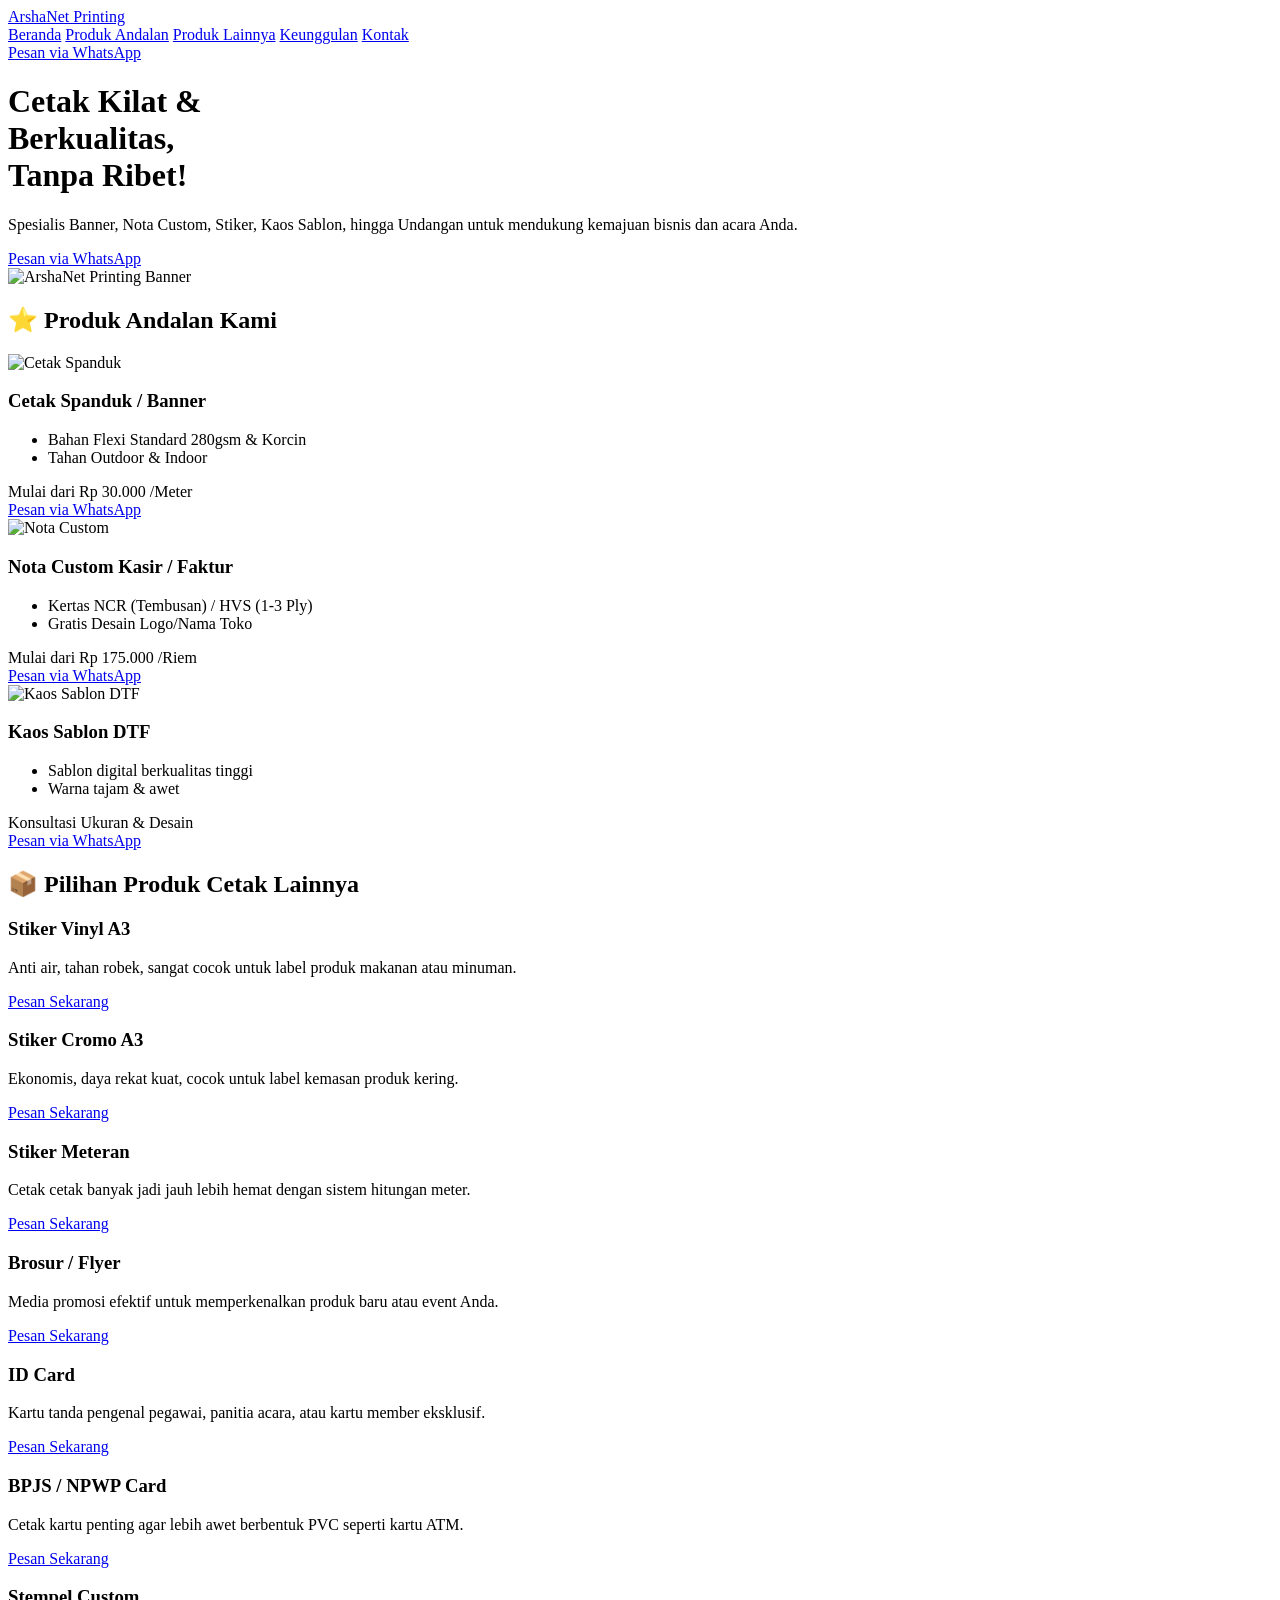
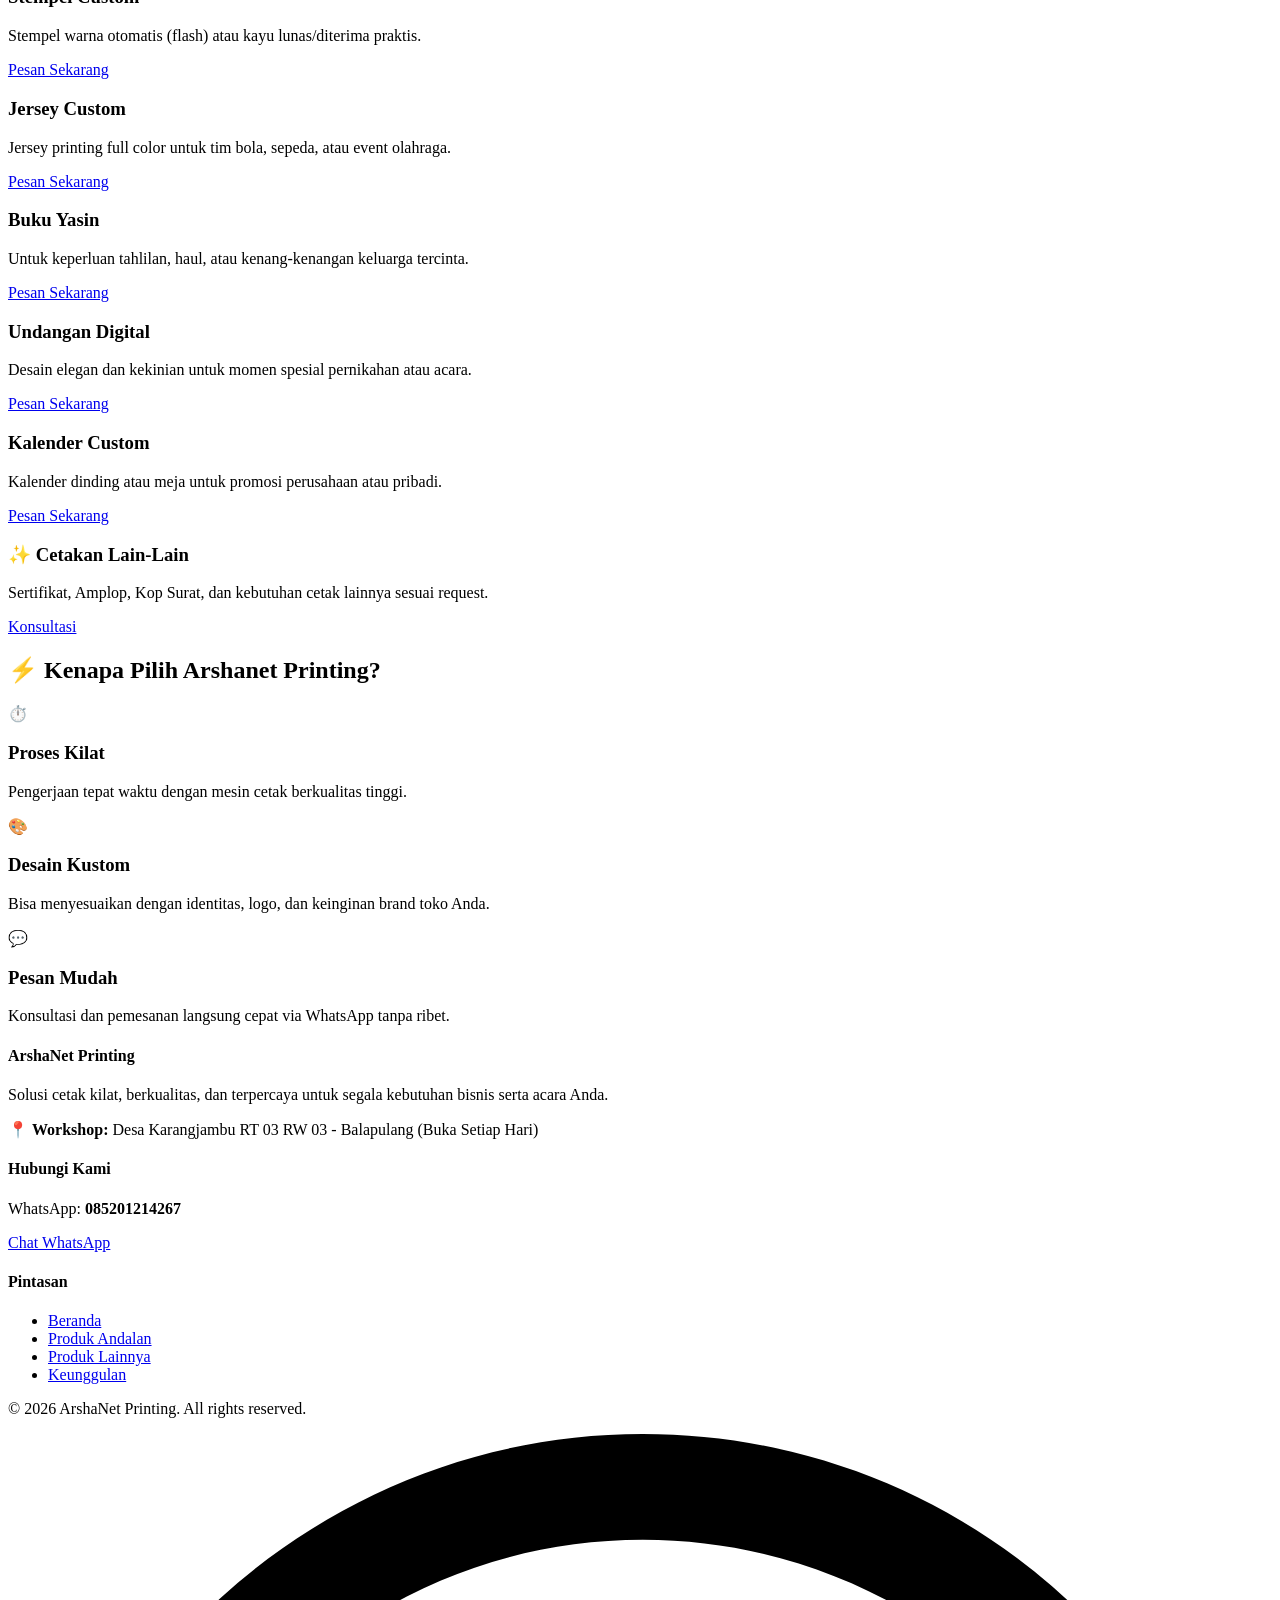
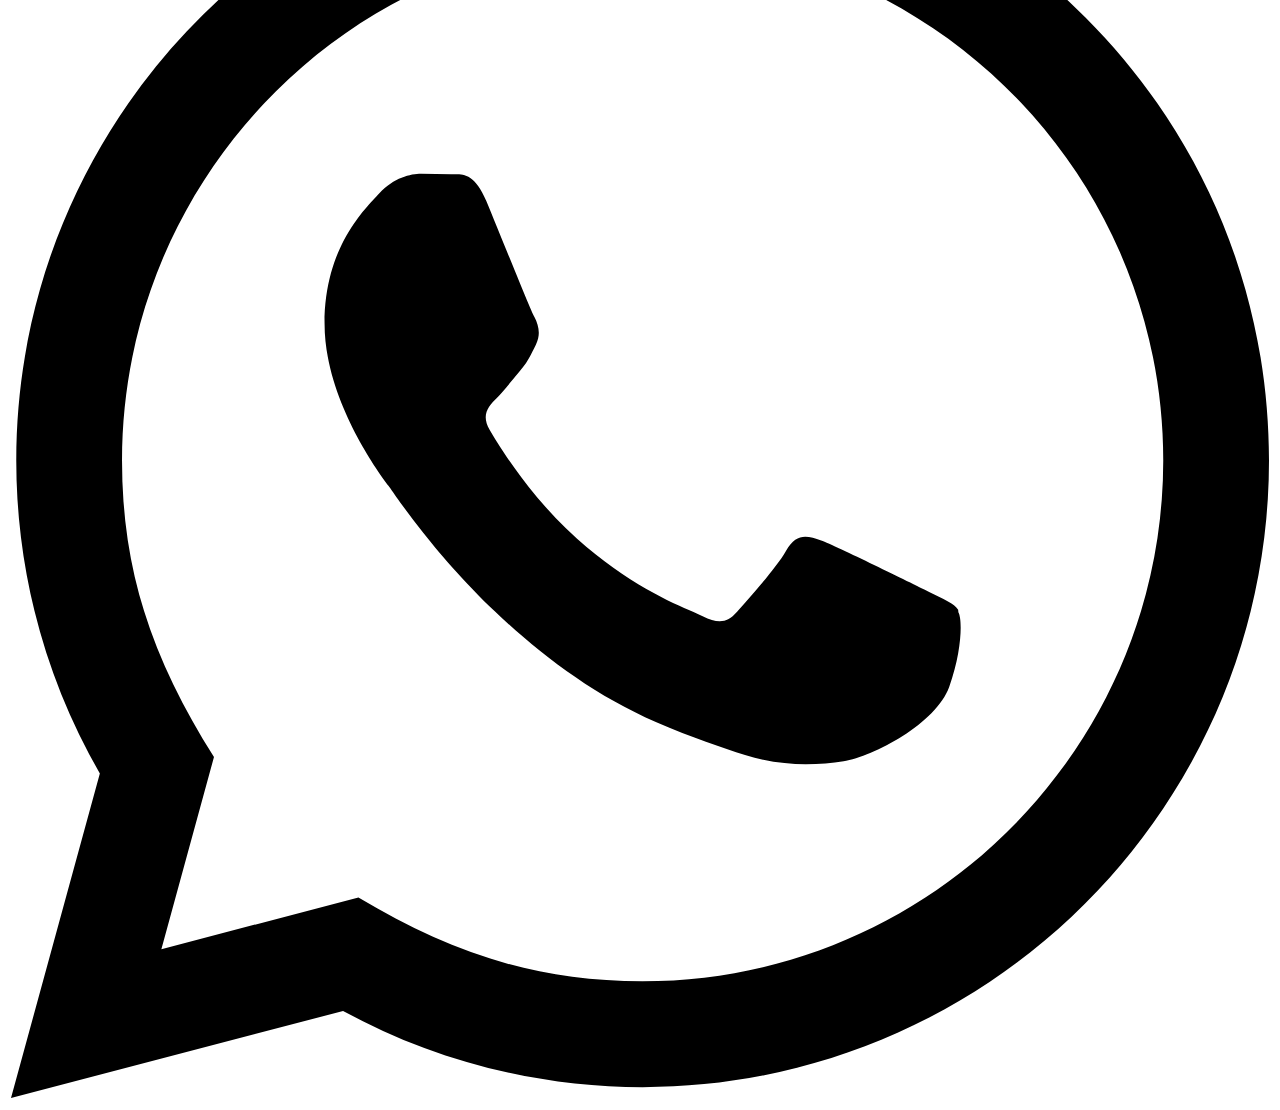
==== commit c71a2e5d: "Pulihkan dan perbarui landing page" ====
--- a/index.html
+++ b/index.html
@@ -1,320 +1,344 @@
 <!DOCTYPE html>
-<html lang="id">
+<html lang="id" class="scroll-smooth">
 <head>
     <meta charset="UTF-8">
     <meta name="viewport" content="width=device-width, initial-scale=1.0">
-    <title>ArshaNet Printing - Cetak Banner, Nota, Stiker & Kebutuhan Printing Lainnya</title>
-    
-    <!-- Menambahkan Favicon di Tab Browser -->
-    <link rel="icon" type="image/jpeg" href="images/favicon.jpg">
-
-    <!-- Google Fonts: Inter -->
-    <link href="https://fonts.googleapis.com/css2?family=Inter:wght@300;400;500;600;700&display=swap" rel="stylesheet">
-    <!-- Menghubungkan file CSS -->
-    <link rel="stylesheet" href="css/style.css">
+    <title>ArshaNet Printing - Solusi Cetak Kilat & Berkualitas</title>
+    <!-- Tailwind CSS CDN -->
+    <script src="https://cdn.tailwindcss.com"></script>
+    <script>
+        tailwind.config = {
+            theme: {
+                extend: {
+                    colors: {
+                        primary: '#1e3a8a',
+                        whatsapp: '#10b981',
+                    }
+                }
+            }
+        }
+    </script>
 </head>
-<body>
-
-    <!-- Header / Navbar -->
-    <header>
-        <div class="nav-container">
-            <a href="#" class="logo-brand">
-                <img src="images/logo.jpg" alt="Logo ArshaNet Printing" class="nav-logo">
+<body class="bg-slate-50 text-slate-800 font-sans antialiased selection:bg-emerald-100 selection:text-emerald-800">
+
+    <!-- NAVBAR -->
+    <nav class="bg-white/90 backdrop-blur-md shadow-sm fixed w-full z-50 top-0 border-b border-slate-100">
+        <div class="max-w-6xl mx-auto px-4 py-3 flex justify-between items-center">
+            <a href="#" class="text-xl font-extrabold text-slate-900 tracking-tight flex items-center gap-2">
                 <span>ArshaNet Printing</span>
             </a>
-            <ul class="nav-links">
-                <li><a href="#">Beranda</a></li>
-                <li><a href="#produk">Produk Andalan</a></li>
-                <li><a href="#lainnya">Produk Lainnya</a></li>
-                <li><a href="#fitur">Keunggulan</a></li>
-                <li><a href="#portofolio">Portofolio</a></li>
-                <li><a href="kontak.html">Kontak</a></li>
-            </ul>
+            <div class="hidden md:flex space-x-6 text-sm font-medium text-slate-600">
+                <a href="#beranda" class="hover:text-primary transition">Beranda</a>
+                <a href="#produk-andalan" class="hover:text-primary transition">Produk Andalan</a>
+                <a href="#produk-lainnya" class="hover:text-primary transition">Produk Lainnya</a>
+                <a href="#keunggulan" class="hover:text-primary transition">Keunggulan</a>
+                <a href="#kontak" class="hover:text-primary transition">Kontak</a>
+            </div>
+            <a href="https://wa.me/6285201214267?text=Halo%20ArshaNet%20Printing,%20saya%20ingin%20memesan%20layanan%20cetak." target="_blank" rel="noopener noreferrer" class="bg-whatsapp hover:bg-emerald-600 text-white px-5 py-2 rounded-full text-sm font-bold shadow-md transition transform hover:-translate-y-0.5">
+                Pesan via WhatsApp
+            </a>
+        </div>
+    </nav>
+
+    <!-- HERO SECTION (Satu Foto Sejajar di Kanan) -->
+    <header id="beranda" class="pt-32 pb-16 px-4 max-w-6xl mx-auto flex flex-col lg:flex-row items-center gap-12">
+        <div class="flex-1 space-y-6 text-center lg:text-left">
+            <h1 class="text-4xl md:text-5xl lg:text-6xl font-black text-slate-900 leading-tight">
+                Cetak Kilat & <br> Berkualitas, <br> <span class="text-primary">Tanpa Ribet!</span>
+            </h1>
+            <p class="text-base md:text-lg text-slate-600 max-w-lg mx-auto lg:mx-0 leading-relaxed">
+                Spesialis Banner, Nota Custom, Stiker, Kaos Sablon, hingga Undangan untuk mendukung kemajuan bisnis dan acara Anda.
+            </p>
+            <div>
+                <a href="https://wa.me/6285201214267?text=Halo%20ArshaNet%20Printing,%20saya%20ingin%20memesan." target="_blank" rel="noopener noreferrer" class="inline-block bg-whatsapp hover:bg-emerald-600 text-white font-bold px-8 py-3.5 rounded-full shadow-lg hover:shadow-xl transition transform hover:-translate-y-0.5">
+                    Pesan via WhatsApp
+                </a>
+            </div>
+        </div>
+
+        <!-- Satu Foto Tunggal di Sebelah Kanan -->
+        <div class="flex-1 relative w-full max-w-md">
+            <div class="absolute -inset-2 bg-gradient-to-tr from-blue-100 to-emerald-50 rounded-3xl blur-2xl opacity-70 -z-10"></div>
+            <div class="overflow-hidden rounded-3xl shadow-xl bg-white border border-slate-100">
+                <img src="https://picsum.photos/seed/printinghero/600/450" alt="ArshaNet Printing Banner" width="600" height="450" class="w-full h-80 md:h-96 object-cover hover:scale-105 transition duration-500">
+            </div>
         </div>
     </header>
 
-    <!-- Hero Section -->
-    <section class="hero">
-        <h1>Solusi Cetak Kilat & Berkualitas</h1>
-        <p>Spesialis cetak Spanduk/Banner, Nota Custom, Stiker, Kaos Sablon, hingga Undangan untuk mendukung kemajuan bisnis dan acara Anda.</p>
-        
-        <!-- Menampilkan Gambar Brosur / Banner Promosi -->
-        <div class="hero-banner-container">
-            <img src="images/brosur.png" alt="Promo ArshaNet Printing" class="hero-banner-img">
+    <!-- PRODUK ANDALAN KAMI -->
+    <section id="produk-andalan" class="py-16 bg-white border-t border-slate-100">
+        <div class="max-w-6xl mx-auto px-4">
+            <h2 class="text-2xl md:text-3xl font-black text-slate-900 mb-10 flex items-center gap-2">
+                <span>⭐</span> Produk Andalan Kami
+            </h2>
+
+            <div class="grid grid-cols-1 md:grid-cols-3 gap-8">
+                <!-- Card 1 -->
+                <div class="bg-white border border-slate-100 rounded-3xl p-6 shadow-sm hover:shadow-xl transition duration-300 flex flex-col justify-between group">
+                    <div>
+                        <div class="overflow-hidden rounded-2xl mb-5 bg-slate-100 h-48">
+                            <img src="https://picsum.photos/seed/banner/500/350" alt="Cetak Spanduk" loading="lazy" width="400" height="250" class="w-full h-full object-cover group-hover:scale-105 transition duration-500">
+                        </div>
+                        <h3 class="text-xl font-bold text-slate-900 mb-3">Cetak Spanduk / Banner</h3>
+                        <ul class="text-sm text-slate-600 space-y-2 mb-6 list-disc list-inside">
+                            <li>Bahan Flexi Standard 280gsm & Korcin</li>
+                            <li>Tahan Outdoor & Indoor</li>
+                        </ul>
+                    </div>
+                    <div>
+                        <div class="text-sm text-slate-500 mb-2 font-medium">Mulai dari Rp 30.000 /Meter</div>
+                        <a href="https://wa.me/6285201214267?text=Halo%20ArshaNet%20Printing,%20saya%20ingin%20memesan%20Banner/Spanduk." target="_blank" rel="noopener noreferrer" class="block w-full text-center bg-whatsapp hover:bg-emerald-600 text-white font-bold py-2.5 rounded-xl shadow-sm transition">
+                            Pesan via WhatsApp
+                        </a>
+                    </div>
+                </div>
+
+                <!-- Card 2 -->
+                <div class="bg-white border border-slate-100 rounded-3xl p-6 shadow-sm hover:shadow-xl transition duration-300 flex flex-col justify-between group">
+                    <div>
+                        <div class="overflow-hidden rounded-2xl mb-5 bg-slate-100 h-48">
+                            <img src="https://picsum.photos/seed/nota/500/350" alt="Nota Custom" loading="lazy" width="400" height="250" class="w-full h-full object-cover group-hover:scale-105 transition duration-500">
+                        </div>
+                        <h3 class="text-xl font-bold text-slate-900 mb-3">Nota Custom Kasir / Faktur</h3>
+                        <ul class="text-sm text-slate-600 space-y-2 mb-6 list-disc list-inside">
+                            <li>Kertas NCR (Tembusan) / HVS (1-3 Ply)</li>
+                            <li>Gratis Desain Logo/Nama Toko</li>
+                        </ul>
+                    </div>
+                    <div>
+                        <div class="text-sm text-slate-500 mb-2 font-medium">Mulai dari Rp 175.000 /Riem</div>
+                        <a href="https://wa.me/6285201214267?text=Halo%20ArshaNet%20Printing,%20saya%20ingin%20memesan%20Nota%20Custom." target="_blank" rel="noopener noreferrer" class="block w-full text-center bg-whatsapp hover:bg-emerald-600 text-white font-bold py-2.5 rounded-xl shadow-sm transition">
+                            Pesan via WhatsApp
+                        </a>
+                    </div>
+                </div>
+
+                <!-- Card 3 -->
+                <div class="bg-white border border-slate-100 rounded-3xl p-6 shadow-sm hover:shadow-xl transition duration-300 flex flex-col justify-between group">
+                    <div>
+                        <div class="overflow-hidden rounded-2xl mb-5 bg-slate-100 h-48">
+                            <img src="https://picsum.photos/seed/kaos/500/350" alt="Kaos Sablon DTF" loading="lazy" width="400" height="250" class="w-full h-full object-cover group-hover:scale-105 transition duration-500">
+                        </div>
+                        <h3 class="text-xl font-bold text-slate-900 mb-3">Kaos Sablon DTF</h3>
+                        <ul class="text-sm text-slate-600 space-y-2 mb-6 list-disc list-inside">
+                            <li>Sablon digital berkualitas tinggi</li>
+                            <li>Warna tajam & awet</li>
+                        </ul>
+                    </div>
+                    <div>
+                        <div class="text-sm text-slate-500 mb-2 font-medium">Konsultasi Ukuran & Desain</div>
+                        <a href="https://wa.me/6285201214267?text=Halo%20ArshaNet%20Printing,%20saya%20ingin%20memesan%20Kaos%20Sablon%20DTF." target="_blank" rel="noopener noreferrer" class="block w-full text-center bg-whatsapp hover:bg-emerald-600 text-white font-bold py-2.5 rounded-xl shadow-sm transition">
+                            Pesan via WhatsApp
+                        </a>
+                    </div>
+                </div>
+            </div>
         </div>
     </section>
 
-    <!-- Produk Andalan -->
-    <div class="container" id="produk">
-        <h2 class="section-title">⭐ Produk Andalan Kami</h2>
-        
-        <div class="product-grid">
-            <!-- Banner / Spanduk -->
-            <div class="card">
-                <div class="card-header">
-                    <h3>Cetak Banner / Spanduk</h3>
-                </div>
-                <div class="card-body">
-                    <ul>
-                        <li><strong>Bahan:</strong> Flexi Standard (280gsm) & Korcin</li>
-                        <li><strong>Ketahanan:</strong> Awet untuk Outdoor & Indoor</li>
-                        <li><strong>Finishing:</strong> Mata ayam (lubang pojok) / selongsong</li>
-                        <li><strong>Cocok untuk:</strong> Promosi toko, baliho, event</li>
-                    </ul>
-                    <div class="price">Mulai dari Rp,30.000 /Meter</div>
-                    <a href="https://wa.me/6285201214267?text=Halo%20ArshaNet%20Printing,%20saya%20ingin%20memesan%20Banner/Spanduk." class="btn" target="_blank">Pesan Banner via WhatsApp</a>
-                </div>
-            </div>
-
-            <!-- Nota Custom -->
-            <div class="card">
-                <div class="card-header nota-header">
-                    <h3>Nota Custom Kasir / Faktur</h3>
-                </div>
-                <div class="card-body">
-                    <ul>
-                        <li><strong>Bahan:</strong> NCR (Tembusan tanpa karbon) / HVS</li>
-                        <li><strong>Pilihan Rangkap:</strong> 1 Ply, 2 Ply, atau 3 Ply</li>
-                        <li><strong>Ukuran:</strong> 1/4 Folio, 1/3 Folio, 1/2 Folio</li>
-                        <li><strong>Desain:</strong> Gratis desain logo/nama toko Anda</li>
-                    </ul>
-                    <div class="price">Mulai dari Rp,175.000 /Riem</div>
-                    <a href="https://wa.me/6285201214267?text=Halo%20ArshaNet%20Printing,%20saya%20ingin%20memesan%20Nota%20Custom." class="btn" target="_blank">Pesan Nota via WhatsApp</a>
-                </div>
-            </div>
-        </div>
-    </div>
-
-    <!-- Produk Lainnya -->
-    <div class="container" id="lainnya">
-        <h2 class="section-title">📦 Pilihan Produk Cetak Lainnya</h2>
-        
-        <div class="product-grid-small">
-            <!-- Stiker Vinyl A3 -->
-            <div class="mini-card">
-                <h4>Stiker Vinyl A3</h4>
-                <p>Anti air, tahan robek, cocok untuk label produk makanan/minuman.</p>
-                <a href="https://wa.me/6285201214267?text=Halo%20ArshaNet%20Printing,%20saya%20ingin%20pesan%20Stiker%20Vinyl%20A3." class="btn-sm" target="_blank">Pesan</a>
-            </div>
-
-            <!-- Stiker Cromo A3 -->
-            <div class="mini-card">
-                <h4>Stiker Cromo A3</h4>
-                <p>Ekonomis, daya rekat kuat, cocok untuk label kemasan kering.</p>
-                <a href="https://wa.me/6285201214267?text=Halo%20ArshaNet%20Printing,%20saya%20ingin%20pesan%20Stiker%20Cromo%20A3." class="btn-sm" target="_blank">Pesan</a>
-            </div>
-
-            <!-- Stiker Meteran -->
-            <div class="mini-card">
-                <h4>Stiker Meteran</h4>
-                <p>Cetak cetak banyak lebih hemat dengan hitungan meter.</p>
-                <a href="https://wa.me/6285201214267?text=Halo%20ArshaNet%20Printing,%20saya%20ingin%20pesan%20Stiker%20Meteran." class="btn-sm" target="_blank">Pesan</a>
-            </div>
-
-            <!-- Brosur -->
-            <div class="mini-card">
-                <h4>Brosur / Flyer</h4>
-                <p>Media promosi efektif untuk memperkenalkan produk atau event.</p>
-                <a href="https://wa.me/6285201214267?text=Halo%20ArshaNet%20Printing,%20saya%20ingin%20pesan%20Brosur." class="btn-sm" target="_blank">Pesan</a>
-            </div>
-
-            <!-- ID Card -->
-            <div class="mini-card">
-                <h4>ID Card</h4>
-                <p>Kartu tanda pengenal pegawai, panitia, atau kartu member.</p>
-                <a href="https://wa.me/6285201214267?text=Halo%20ArshaNet%20Printing,%20saya%20ingin%20pesan%20ID%20Card." class="btn-sm" target="_blank">Pesan</a>
-            </div>
-
-            <!-- BPJS / NPWP Card -->
-            <div class="mini-card">
-                <h4>BPJS / NPWP Card</h4>
-                <p>Cetak kartu penting agar lebih awet berbentuk PVC seperti ATM.</p>
-                <a href="https://wa.me/6285201214267?text=Halo%20ArshaNet%20Printing,%20saya%20ingin%20pesan%20Kartu%20BPJS/NPWP." class="btn-sm" target="_blank">Pesan</a>
-            </div>
-
-            <!-- Stempel Custom -->
-            <div class="mini-card">
-                <h4>Stempel Custom</h4>
-                <p>Stempel warna otomatis (flash) atau kayu lunas/diterima.</p>
-                <a href="https://wa.me/6285201214267?text=Halo%20ArshaNet%20Printing,%20saya%20ingin%20pesan%20Stempel%20Custom." class="btn-sm" target="_blank">Pesan</a>
-            </div>
-
-            <!-- Kaos Sablon DTF -->
-            <div class="mini-card">
-                <h4>Kaos Sablon DTF</h4>
-                <p>Sablon digital berkualitas tinggi, warna tajam dan awet.</p>
-                <a href="https://wa.me/6285201214267?text=Halo%20ArshaNet%20Printing,%20saya%20ingin%20pesan%20Kaos%20Sablon%20DTF." class="btn-sm" target="_blank">Pesan</a>
-            </div>
-
-            <!-- Jersey Custom -->
-            <div class="mini-card">
-                <h4>Jersey Custom</h4>
-                <p>Jersey printing full color untuk tim bola, sepeda, atau event.</p>
-                <a href="https://wa.me/6285201214267?text=Halo%20ArshaNet%20Printing,%20saya%20ingin%20pesan%20Jersey%20Custom." class="btn-sm" target="_blank">Pesan</a>
-            </div>
-            
-            <!-- Buku Yasin -->
-            <div class="mini-card">
-                <h4>Buku Yasin</h4>
-                <p>Untuk keperluan tahlilan, haul, atau kenang-kenangan keluarga.</p>
-                <a href="https://wa.me/6285201214267?text=Halo%20ArshaNet%20Printing,%20saya%20ingin%20pesan%20Buku%20Yasin." class="btn-sm" target="_blank">Pesan</a>
-            </div>
-
-            <!-- Undangan -->
-            <div class="mini-card">
-                <h4>Undangan Digital</h4>
-                <p>Desain elegan dan kekinian untuk momen spesial Anda.</p>
-                <a href="https://wa.me/6285201214267?text=Halo%20ArshaNet%20Printing,%20saya%20ingin%20pesan%20Undangan." class="btn-sm" target="_blank">Pesan</a>
-            </div>
-
-            <!-- Cetakan Lain-Lain -->
-            <div class="mini-card" style="border: 2px dashed var(--primary);">
-                <h4>✨ Cetakan Lain-Lain</h4>
-                <p>Menerima cetak Kalender, Nota Custom tambahan, Sertifikat, Amplop, Kop Surat, dan kebutuhan cetak lainnya sesuai permintaan.</p>
-                <a href="https://wa.me/6285201214267?text=Halo%20ArshaNet%20Printing,%20saya%20ingin%20konsultasi%20cetakan%20lainnya." class="btn-sm" target="_blank">Konsultasi</a>
-            </div>
-                </div>
-    </div>
-
-    <!-- Keunggulan -->
-    <section class="features" id="fitur">
-        <div class="features-grid">
-            <div class="feature-item">
-                <h4>⚡ Proses Cepat</h4>
-                <p>Pengerjaan tepat waktu dengan mesin cetak berkualitas tinggi.</p>
-            </div>
-            <div class="feature-item">
-                <h4>🎨 Desain Custom</h4>
-                <p>Bisa menyesuaikan dengan identitas, logo, dan keinginan brand toko Anda.</p>
-            </div>
-            <div class="feature-item">
-                <h4>💬 Pesan Mudah</h4>
-                <p>Konsultasi dan pemesanan langsung cepat via WhatsApp tanpa ribet.</p>
+    <!-- PRODUK LAINNYA (KATALOG LENGKAP) -->
+    <section id="produk-lainnya" class="py-16 bg-slate-50 border-t border-slate-100">
+        <div class="max-w-6xl mx-auto px-4">
+            <h2 class="text-2xl md:text-3xl font-black text-slate-900 mb-10 flex items-center gap-2">
+                <span>📦</span> Pilihan Produk Cetak Lainnya
+            </h2>
+
+            <div class="grid grid-cols-1 md:grid-cols-2 lg:grid-cols-3 gap-6">
+                <!-- Item 1 -->
+                <div class="bg-white p-6 rounded-3xl border border-slate-200/80 shadow-sm hover:shadow-md transition flex flex-col justify-between">
+                    <div>
+                        <h3 class="text-lg font-bold text-slate-900 mb-2">Stiker Vinyl A3</h3>
+                        <p class="text-sm text-slate-600 mb-6 leading-relaxed">Anti air, tahan robek, sangat cocok untuk label produk makanan atau minuman.</p>
+                    </div>
+                    <a href="https://wa.me/6285201214267?text=Halo%20ArshaNet%20Printing,%20saya%20ingin%20pesan%20Stiker%20Vinyl%20A3." target="_blank" class="block w-full text-center bg-whatsapp hover:bg-emerald-600 text-white font-bold py-2.5 rounded-xl text-sm transition shadow-sm">
+                        Pesan Sekarang
+                    </a>
+                </div>
+
+                <!-- Item 2 -->
+                <div class="bg-white p-6 rounded-3xl border border-slate-200/80 shadow-sm hover:shadow-md transition flex flex-col justify-between">
+                    <div>
+                        <h3 class="text-lg font-bold text-slate-900 mb-2">Stiker Cromo A3</h3>
+                        <p class="text-sm text-slate-600 mb-6 leading-relaxed">Ekonomis, daya rekat kuat, cocok untuk label kemasan produk kering.</p>
+                    </div>
+                    <a href="https://wa.me/6285201214267?text=Halo%20ArshaNet%20Printing,%20saya%20ingin%20pesan%20Stiker%20Cromo%20A3." target="_blank" class="block w-full text-center bg-whatsapp hover:bg-emerald-600 text-white font-bold py-2.5 rounded-xl text-sm transition shadow-sm">
+                        Pesan Sekarang
+                    </a>
+                </div>
+
+                <!-- Item 3 -->
+                <div class="bg-white p-6 rounded-3xl border border-slate-200/80 shadow-sm hover:shadow-md transition flex flex-col justify-between">
+                    <div>
+                        <h3 class="text-lg font-bold text-slate-900 mb-2">Stiker Meteran</h3>
+                        <p class="text-sm text-slate-600 mb-6 leading-relaxed">Cetak cetak banyak jadi jauh lebih hemat dengan sistem hitungan meter.</p>
+                    </div>
+                    <a href="https://wa.me/6285201214267?text=Halo%20ArshaNet%20Printing,%20saya%20ingin%20pesan%20Stiker%20Meteran." target="_blank" class="block w-full text-center bg-whatsapp hover:bg-emerald-600 text-white font-bold py-2.5 rounded-xl text-sm transition shadow-sm">
+                        Pesan Sekarang
+                    </a>
+                </div>
+
+                <!-- Item 4 -->
+                <div class="bg-white p-6 rounded-3xl border border-slate-200/80 shadow-sm hover:shadow-md transition flex flex-col justify-between">
+                    <div>
+                        <h3 class="text-lg font-bold text-slate-900 mb-2">Brosur / Flyer</h3>
+                        <p class="text-sm text-slate-600 mb-6 leading-relaxed">Media promosi efektif untuk memperkenalkan produk baru atau event Anda.</p>
+                    </div>
+                    <a href="https://wa.me/6285201214267?text=Halo%20ArshaNet%20Printing,%20saya%20ingin%20pesan%20Brosur." target="_blank" class="block w-full text-center bg-whatsapp hover:bg-emerald-600 text-white font-bold py-2.5 rounded-xl text-sm transition shadow-sm">
+                        Pesan Sekarang
+                    </a>
+                </div>
+
+                <!-- Item 5 -->
+                <div class="bg-white p-6 rounded-3xl border border-slate-200/80 shadow-sm hover:shadow-md transition flex flex-col justify-between">
+                    <div>
+                        <h3 class="text-lg font-bold text-slate-900 mb-2">ID Card</h3>
+                        <p class="text-sm text-slate-600 mb-6 leading-relaxed">Kartu tanda pengenal pegawai, panitia acara, atau kartu member eksklusif.</p>
+                    </div>
+                    <a href="https://wa.me/6285201214267?text=Halo%20ArshaNet%20Printing,%20saya%20ingin%20pesan%20ID%20Card." target="_blank" class="block w-full text-center bg-whatsapp hover:bg-emerald-600 text-white font-bold py-2.5 rounded-xl text-sm transition shadow-sm">
+                        Pesan Sekarang
+                    </a>
+                </div>
+
+                <!-- Item 6 -->
+                <div class="bg-white p-6 rounded-3xl border border-slate-200/80 shadow-sm hover:shadow-md transition flex flex-col justify-between">
+                    <div>
+                        <h3 class="text-lg font-bold text-slate-900 mb-2">BPJS / NPWP Card</h3>
+                        <p class="text-sm text-slate-600 mb-6 leading-relaxed">Cetak kartu penting agar lebih awet berbentuk PVC seperti kartu ATM.</p>
+                    </div>
+                    <a href="https://wa.me/6285201214267?text=Halo%20ArshaNet%20Printing,%20saya%20ingin%20pesan%20Kartu%20BPJS/NPWP." target="_blank" class="block w-full text-center bg-whatsapp hover:bg-emerald-600 text-white font-bold py-2.5 rounded-xl text-sm transition shadow-sm">
+                        Pesan Sekarang
+                    </a>
+                </div>
+
+                <!-- Item 7 -->
+                <div class="bg-white p-6 rounded-3xl border border-slate-200/80 shadow-sm hover:shadow-md transition flex flex-col justify-between">
+                    <div>
+                        <h3 class="text-lg font-bold text-slate-900 mb-2">Stempel Custom</h3>
+                        <p class="text-sm text-slate-600 mb-6 leading-relaxed">Stempel warna otomatis (flash) atau kayu lunas/diterima praktis.</p>
+                    </div>
+                    <a href="https://wa.me/6285201214267?text=Halo%20ArshaNet%20Printing,%20saya%20ingin%20pesan%20Stempel%20Custom." target="_blank" class="block w-full text-center bg-whatsapp hover:bg-emerald-600 text-white font-bold py-2.5 rounded-xl text-sm transition shadow-sm">
+                        Pesan Sekarang
+                    </a>
+                </div>
+
+                <!-- Item 8 -->
+                <div class="bg-white p-6 rounded-3xl border border-slate-200/80 shadow-sm hover:shadow-md transition flex flex-col justify-between">
+                    <div>
+                        <h3 class="text-lg font-bold text-slate-900 mb-2">Jersey Custom</h3>
+                        <p class="text-sm text-slate-600 mb-6 leading-relaxed">Jersey printing full color untuk tim bola, sepeda, atau event olahraga.</p>
+                    </div>
+                    <a href="https://wa.me/6285201214267?text=Halo%20ArshaNet%20Printing,%20saya%20ingin%20pesan%20Jersey%20Custom." target="_blank" class="block w-full text-center bg-whatsapp hover:bg-emerald-600 text-white font-bold py-2.5 rounded-xl text-sm transition shadow-sm">
+                        Pesan Sekarang
+                    </a>
+                </div>
+
+                <!-- Item 9 -->
+                <div class="bg-white p-6 rounded-3xl border border-slate-200/80 shadow-sm hover:shadow-md transition flex flex-col justify-between">
+                    <div>
+                        <h3 class="text-lg font-bold text-slate-900 mb-2">Buku Yasin</h3>
+                        <p class="text-sm text-slate-600 mb-6 leading-relaxed">Untuk keperluan tahlilan, haul, atau kenang-kenangan keluarga tercinta.</p>
+                    </div>
+                    <a href="https://wa.me/6285201214267?text=Halo%20ArshaNet%20Printing,%20saya%20ingin%20pesan%20Buku%20Yasin." target="_blank" class="block w-full text-center bg-whatsapp hover:bg-emerald-600 text-white font-bold py-2.5 rounded-xl text-sm transition shadow-sm">
+                        Pesan Sekarang
+                    </a>
+                </div>
+
+                <!-- Item 10 -->
+                <div class="bg-white p-6 rounded-3xl border border-slate-200/80 shadow-sm hover:shadow-md transition flex flex-col justify-between">
+                    <div>
+                        <h3 class="text-lg font-bold text-slate-900 mb-2">Undangan Digital</h3>
+                        <p class="text-sm text-slate-600 mb-6 leading-relaxed">Desain elegan dan kekinian untuk momen spesial pernikahan atau acara.</p>
+                    </div>
+                    <a href="https://wa.me/6285201214267?text=Halo%20ArshaNet%20Printing,%20saya%20ingin%20pesan%20Undangan." target="_blank" class="block w-full text-center bg-whatsapp hover:bg-emerald-600 text-white font-bold py-2.5 rounded-xl text-sm transition shadow-sm">
+                        Pesan Sekarang
+                    </a>
+                </div>
+
+                <!-- Item 11 -->
+                <div class="bg-white p-6 rounded-3xl border border-slate-200/80 shadow-sm hover:shadow-md transition flex flex-col justify-between">
+                    <div>
+                        <h3 class="text-lg font-bold text-slate-900 mb-2">Kalender Custom</h3>
+                        <p class="text-sm text-slate-600 mb-6 leading-relaxed">Kalender dinding atau meja untuk promosi perusahaan atau pribadi.</p>
+                    </div>
+                    <a href="https://wa.me/6285201214267?text=Halo%20ArshaNet%20Printing,%20saya%20ingin%20pesan%20Kalender." target="_blank" class="block w-full text-center bg-whatsapp hover:bg-emerald-600 text-white font-bold py-2.5 rounded-xl text-sm transition shadow-sm">
+                        Pesan Sekarang
+                    </a>
+                </div>
+
+                <!-- Item 12 -->
+                <div class="bg-white p-6 rounded-3xl border border-slate-200/80 shadow-sm hover:shadow-md transition flex flex-col justify-between">
+                    <div>
+                        <h3 class="text-lg font-bold text-slate-900 mb-2">✨ Cetakan Lain-Lain</h3>
+                        <p class="text-sm text-slate-600 mb-6 leading-relaxed">Sertifikat, Amplop, Kop Surat, dan kebutuhan cetak lainnya sesuai request.</p>
+                    </div>
+                    <a href="https://wa.me/6285201214267?text=Halo%20ArshaNet%20Printing,%20saya%20ingin%20konsultasi%20cetakan%20lainnya." target="_blank" class="block w-full text-center bg-whatsapp hover:bg-emerald-600 text-white font-bold py-2.5 rounded-xl text-sm transition shadow-sm">
+                        Konsultasi
+                    </a>
+                </div>
             </div>
         </div>
     </section>
 
-<!-- Galeri Portofolio Grid & Lightbox -->
-    <div class="container" id="portofolio">
-        <h2 class="section-title">🖼️ Galeri Portofolio & Hasil Cetak</h2>
-        
-        <!-- Grid Galeri -->
-        <div class="portfolio-grid-masonry" id="portfolioGrid">
-            <!-- Item 1 -->
-            <div class="portfolio-card" onclick="openLightbox('portofolio/1.png')">
-                <img src="portofolio/1.png" alt="Banner & Spanduk">
-            </div>
-
-            <!-- Item 2 -->
-            <div class="portfolio-card" onclick="openLightbox('portofolio/2.png')">
-                <img src="portofolio/2.png" alt="Nota Custom">
-            </div>
-
-            <!-- Item 3 -->
-            <div class="portfolio-card" onclick="openLightbox('portofolio/3.png')">
-                <img src="portofolio/3.png" alt="Kaos Sablon DTF">
-            </div>
-
-            <!-- Item 4 (Awalnya tersembunyi) -->
-            <div class="portfolio-card hidden-item" onclick="openLightbox('portofolio/4.png')">
-                <img src="portofolio/4.png" alt="Stiker Custom">
-            </div>
-
-            <!-- Item 5 -->
-            <div class="portfolio-card hidden-item" onclick="openLightbox('portofolio/5.png')">
-                <img src="portofolio/5.png" alt="ID Card">
-            </div>
-
-            <!-- Item 6 -->
-            <div class="portfolio-card hidden-item" onclick="openLightbox('portofolio/6.png')">
-                <img src="portofolio/6.png" alt="Stempel Custom">
-            </div>
-            <div class="portfolio-card hidden-item" onclick="openLightbox('portofolio/7.png')">
-                <img src="portofolio/7.png" alt="Stempel Custom">
-            </div>
-            <div class="portfolio-card hidden-item" onclick="openLightbox('portofolio/8.png')">
-                <img src="portofolio/8.png" alt="Stempel Custom">
-            </div>
-            <div class="portfolio-card hidden-item" onclick="openLightbox('portofolio/9.png')">
-                <img src="portofolio/9.png" alt="Stempel Custom">
-            </div>
-            <div class="portfolio-card hidden-item" onclick="openLightbox('portofolio/10.png')">
-                <img src="portofolio/10.png" alt="Stempel Custom">
-            </div>
-            <div class="portfolio-card hidden-item" onclick="openLightbox('portofolio/11.png')">
-                <img src="portofolio/11.png" alt="Stempel Custom">
-            </div>
-            <div class="portfolio-card hidden-item" onclick="openLightbox('portofolio/12.png')">
-                <img src="portofolio/12.png" alt="Stempel Custom">
-            </div>
-            <div class="portfolio-card hidden-item" onclick="openLightbox('portofolio/13.png')">
-                <img src="portofolio/13.png" alt="Stempel Custom">
-            </div>
-            <div class="portfolio-card hidden-item" onclick="openLightbox('portofolio/14.png')">
-                <img src="portofolio/14.png" alt="Stempel Custom">
-            </div>
-            <div class="portfolio-card hidden-item" onclick="openLightbox('portofolio/15.png')">
-                <img src="portofolio/15.png" alt="Stempel Custom">
-            </div>
-
-        </div>
-
-        <!-- Tombol "Load More" -->
-        <div class="load-more-container" id="loadMoreContainer">
-            <button class="btn-load-more" id="loadMoreBtn">Muat Lebih Banyak Foto</button>
-        </div>
-    </div>
-
-<!-- Footer -->
-    <footer id="kontak" class="footer-section">
-        <div class="footer-container">
-            <!-- Kolom 1: Info & Alamat -->
-            <div class="footer-col">
-                <h3>ArshaNet Printing</h3>
-                <p>Solusi cetak kilat, berkualitas, dan terpercaya untuk segala kebutuhan bisnis serta acara Anda.</p>
-                <p class="footer-address">
-                    📍 <strong>Workshop:</strong> Desa Karangjambu RT 03 RW 03 - Balapulang (Buka Setiap Hari)
-                </p>
-            </div>
-
-            <!-- Kolom 2: Pintasan Menu (Quick Links) -->
-            <div class="footer-col">
-                <h4>Pintasan</h4>
-                <ul class="footer-links">
-                    <li><a href="#">Beranda</a></li>
-                    <li><a href="#produk">Produk Andalan</a></li>
-                    <li><a href="#lainnya">Produk Lainnya</a></li>
-                    <li><a href="#fitur">Keunggulan</a></li>
+    <!-- KENAPA PILIH ARSHANET PRINTING -->
+    <section id="keunggulan" class="py-16 bg-white border-t border-slate-100">
+        <div class="max-w-6xl mx-auto px-4">
+            <h2 class="text-2xl md:text-3xl font-black text-slate-900 mb-10 text-center md:text-left flex items-center justify-center md:justify-start gap-2">
+                <span>⚡</span> Kenapa Pilih Arshanet Printing?
+            </h2>
+            <div class="grid grid-cols-1 md:grid-cols-3 gap-8">
+                <div class="bg-slate-50 p-6 rounded-3xl border border-slate-100 shadow-sm text-center md:text-left">
+                    <div class="text-3xl mb-4">⏱️</div>
+                    <h3 class="text-lg font-bold text-slate-900 mb-2">Proses Kilat</h3>
+                    <p class="text-sm text-slate-600">Pengerjaan tepat waktu dengan mesin cetak berkualitas tinggi.</p>
+                </div>
+                <div class="bg-slate-50 p-6 rounded-3xl border border-slate-100 shadow-sm text-center md:text-left">
+                    <div class="text-3xl mb-4">🎨</div>
+                    <h3 class="text-lg font-bold text-slate-900 mb-2">Desain Kustom</h3>
+                    <p class="text-sm text-slate-600">Bisa menyesuaikan dengan identitas, logo, dan keinginan brand toko Anda.</p>
+                </div>
+                <div class="bg-slate-50 p-6 rounded-3xl border border-slate-100 shadow-sm text-center md:text-left">
+                    <div class="text-3xl mb-4">💬</div>
+                    <h3 class="text-lg font-bold text-slate-900 mb-2">Pesan Mudah</h3>
+                    <p class="text-sm text-slate-600">Konsultasi dan pemesanan langsung cepat via WhatsApp tanpa ribet.</p>
+                </div>
+            </div>
+        </div>
+    </section>
+
+    <!-- FOOTER -->
+    <footer id="kontak" class="bg-slate-900 text-slate-300 pt-16 pb-12">
+        <div class="max-w-6xl mx-auto px-4 grid grid-cols-1 md:grid-cols-4 gap-8 mb-12">
+            <div class="md:col-span-2 space-y-4">
+                <h4 class="text-white text-xl font-bold">ArshaNet Printing</h4>
+                <p class="text-sm leading-relaxed text-slate-400">Solusi cetak kilat, berkualitas, dan terpercaya untuk segala kebutuhan bisnis serta acara Anda.</p>
+                <p class="text-sm text-slate-300">📍 <strong>Workshop:</strong> Desa Karangjambu RT 03 RW 03 - Balapulang (Buka Setiap Hari)</p>
+            </div>
+            <div>
+                <h4 class="text-white text-base font-bold mb-4">Hubungi Kami</h4>
+                <p class="text-sm mb-3">WhatsApp: <strong class="text-white">085201214267</strong></p>
+                <a href="https://wa.me/6285201214267?text=Halo%20ArshaNet%20Printing,%20saya%20ingin%20bertanya%20mengenai%20layanan%20cetak." target="_blank" rel="noopener noreferrer" class="inline-block bg-whatsapp text-white px-4 py-2 rounded-xl text-xs font-bold hover:bg-emerald-600 transition">
+                    Chat WhatsApp
+                </a>
+            </div>
+            <div>
+                <h4 class="text-white text-base font-bold mb-4">Pintasan</h4>
+                <ul class="space-y-2 text-sm text-slate-400">
+                    <li><a href="#beranda" class="hover:text-white transition">Beranda</a></li>
+                    <li><a href="#produk-andalan" class="hover:text-white transition">Produk Andalan</a></li>
+                    <li><a href="#produk-lainnya" class="hover:text-white transition">Produk Lainnya</a></li>
+                    <li><a href="#keunggulan" class="hover:text-white transition">Keunggulan</a></li>
                 </ul>
             </div>
-
-            <!-- Kolom 3: Kontak Cepat -->
-            <div class="footer-col">
-                <h4>Hubungi Kami</h4>
-                <p>WhatsApp: <strong>085201214267</strong></p>
-                <a href="https://wa.me/6285201214267?text=Halo%20ArshaNet%20Printing,%20saya%20ingin%20bertanya%20mengenai%20layanan%20cetak." class="footer-wa-btn" target="_blank">Chat WhatsApp</a>
-            </div>
-        </div>
-
-        <div class="footer-bottom">
-            <p>&copy; <span id="year"></span> ArshaNet Printing. All rights reserved.</p>
+        </div>
+        <div class="max-w-6xl mx-auto px-4 pt-8 border-t border-slate-800 text-center text-xs text-slate-500">
+            <p>&copy; 2026 ArshaNet Printing. All rights reserved.</p>
         </div>
     </footer>
 
-    <!-- Menghubungkan file JavaScript -->
-    <script src="js/script.js"></script>
-    <!-- Tombol WhatsApp Melayang -->
-    <a href="https://wa.me/6285201214267?text=Halo%20ArshaNet%20Printing,%20saya%20ingin%20bertanya%20mengenai%20layanan%20cetak." class="floating-wa" target="_blank">
-        <!-- Icon WhatsApp Sederhana (SVG) -->
-        <svg xmlns="http://www.w3.org/2000/svg" width="24" height="24" viewBox="0 0 24 24" fill="none" stroke="currentColor" stroke-width="2" stroke-linecap="round" stroke-linejoin="round"><path d="M21 11.5a8.38 8.38 0 0 1-.9 3.8 8.5 8.5 0 0 1-7.6 4.7 8.38 8.38 0 0 1-3.8-.9L3 21l1.9-5.7a8.38 8.38 0 0 1-.9-3.8 8.5 8.5 0 0 1 4.7-7.6 8.38 8.38 0 0 1 3.8-.9h.5a8.48 8.48 0 0 1 8 8v.5z"/></svg>
-        <span>Chat WhatsApp</span>
+    <!-- Tombol Mengambang WhatsApp -->
+    <a href="https://wa.me/6285201214267?text=Halo%20ArshaNet%20Printing,%20saya%20ingin%20bertanya%20mengenai%20layanan%20cetak." target="_blank" rel="noopener noreferrer" class="fixed bottom-6 right-6 z-50 bg-whatsapp hover:bg-emerald-600 text-white p-4 rounded-full shadow-2xl transition transform hover:scale-110 flex items-center justify-center">
+        <svg class="w-6 h-6 fill-current" viewBox="0 0 24 24"><path d="M.057 24l1.687-6.163c-1.041-1.804-1.588-3.849-1.587-5.946.003-6.556 5.338-11.891 11.893-11.891 3.181.001 6.167 1.24 8.413 3.488 2.245 2.248 3.481 5.236 3.48 8.414-.003 6.557-5.338 11.892-11.893 11.892-1.99-.001-3.951-.5-5.688-1.448l-6.305 1.654zm6.597-3.807c1.676.995 3.276 1.591 5.392 1.592 5.448 0 9.886-4.434 9.889-9.885.002-5.462-4.415-9.89-9.881-9.892-5.452 0-9.887 4.434-9.889 9.884-.001 2.225.651 3.891 1.746 5.634l-.999 3.648 3.742-.981zm11.387-5.464c-.074-.124-.272-.198-.57-.347-.297-.149-1.758-.868-2.031-.967-.272-.099-.47-.149-.669.198-.198.347-.764.967-.937 1.165-.173.198-.347.223-.644.074-.297-.149-1.255-.462-2.39-1.475-.883-.788-1.48-1.761-1.653-2.059-.173-.297-.018-.458.13-.606.134-.133.297-.347.446-.521.151-.172.2-.296.3-.495.099-.198.05-.372-.025-.521-.075-.124-.669-1.611-.916-2.206-.242-.579-.487-.501-.669-.51l-.57-.01c-.198 0-.52.074-.792.372s-1.04 1.016-1.04 2.479 1.065 2.876 1.213 3.074c.149.198 2.095 3.2 5.076 4.487.709.306 1.263.489 1.694.626.712.226 1.36.194 1.872.118.571-.085 1.758-.719 2.006-1.413.248-.695.248-1.29.173-1.414z"/></svg>
     </a>
-    <!-- Kotak Lightbox (Pastikan ini ada di index.html) -->
-    <div id="lightboxModal" class="lightbox" onclick="closeLightbox()">
-        <span class="lightbox-close">&times;</span>
-        <img class="lightbox-content" id="lightboxImg">
-        <div class="lightbox-caption" id="lightboxCaption"></div>
-    </div>
 
 </body>
 </html>
